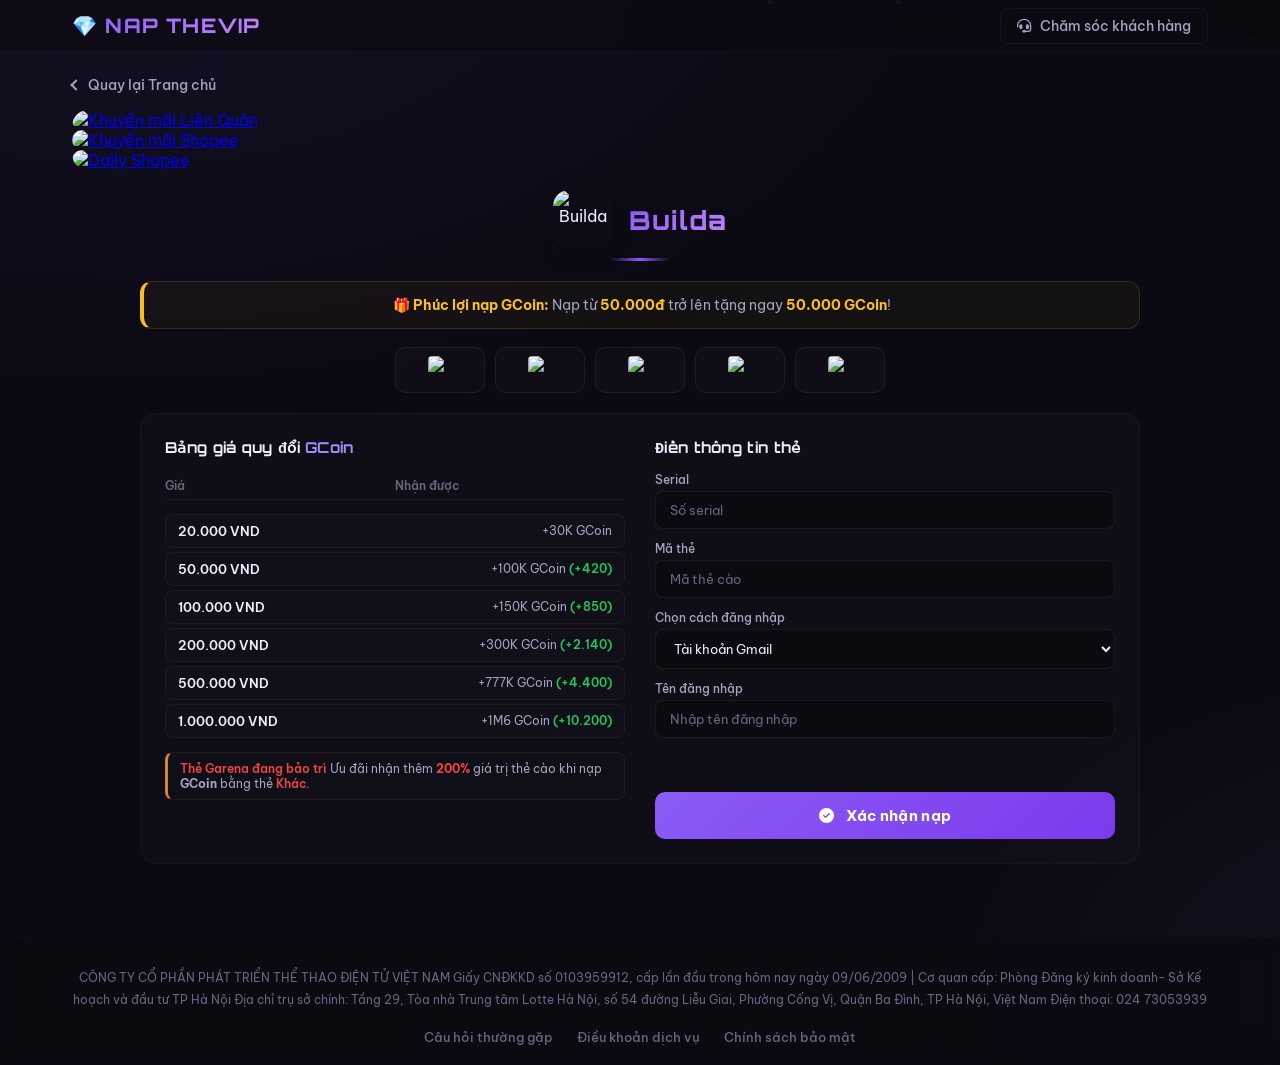
==== Builda.html @ 07aadcf8 "Add files via upload" ====
<!DOCTYPE html>
<html lang="en">

<head>
    <meta charset="UTF-8">
    <meta http-equiv="X-UA-Compatible" content="IE=edge,chrome=1">
    <meta name="viewport" content="width=device-width, initial-scale=0.9, maximum-scale=1.0, user-scalable=0">
    <title>Nạp GCoin - Builda</title>
    <link rel="shortcut icon" href="/static/images/favicon.ico" type="image/x-icon">
    <link rel="stylesheet" href="https://cdnjs.cloudflare.com/ajax/libs/slick-carousel/1.8.1/slick.css" />
    <link rel="stylesheet" href="https://cdnjs.cloudflare.com/ajax/libs/slick-carousel/1.8.1/slick-theme.css">
    <link rel="stylesheet" href="https://cdnjs.cloudflare.com/ajax/libs/font-awesome/6.4.0/css/all.min.css">
    <link href="https://fonts.googleapis.com/css2?family=Be+Vietnam+Pro:wght@400;500;600;700;800;900&display=swap" rel="stylesheet">
    <link href="https://fonts.googleapis.com/css2?family=Orbitron:wght@600;700;800;900&display=swap" rel="stylesheet">

    <style>
        /* ===== ROOT VARIABLES ===== */
        :root {
            --primary: #8b5cf6;
            --primary-dark: #7c3aed;
            --primary-light: #a78bfa;
            --primary-glow: rgba(139, 92, 246, 0.2);
            --bg-dark: #0b0a12;
            --text-primary: #f0ecff;
            --text-secondary: #a8a0c0;
            --text-muted: #6a6480;
        }

        * {
            margin: 0;
            padding: 0;
            box-sizing: border-box;
        }

        body {
            font-family: 'Be Vietnam Pro', -apple-system, BlinkMacSystemFont, 'Segoe UI', Roboto, sans-serif;
            background: var(--bg-dark);
            color: var(--text-primary);
            min-height: 100vh;
            overflow-x: hidden;
        }

        /* ===== AMBIENT BACKGROUND ===== */
        body::before {
            content: '';
            position: fixed;
            top: -50%;
            left: -50%;
            width: 200%;
            height: 200%;
            background:
                radial-gradient(ellipse 60% 50% at 30% 20%, rgba(139, 92, 246, 0.08) 0%, transparent 60%),
                radial-gradient(ellipse 40% 40% at 80% 80%, rgba(167, 139, 250, 0.06) 0%, transparent 50%);
            z-index: -2;
            pointer-events: none;
            animation: ambientFloat 20s ease-in-out infinite alternate;
        }

        @keyframes ambientFloat {
            0% {
                transform: translate(0, 0) scale(1);
            }
            100% {
                transform: translate(-3%, -2%) scale(1.03);
            }
        }

        /* ===== PARTICLES ===== */
        .particles {
            position: fixed;
            top: 0;
            left: 0;
            width: 100%;
            height: 100%;
            pointer-events: none;
            z-index: -1;
            overflow: hidden;
        }

        .particle {
            position: absolute;
            width: 3px;
            height: 3px;
            background: var(--primary);
            border-radius: 50%;
            opacity: 0;
            animation: particleFloat linear infinite;
            box-shadow: 0 0 10px var(--primary-glow);
        }

        .particle:nth-child(1) {
            left: 10%;
            animation-duration: 18s;
            animation-delay: 0s;
            width: 2px;
            height: 2px;
        }
        .particle:nth-child(2) {
            left: 30%;
            animation-duration: 22s;
            animation-delay: 3s;
            width: 4px;
            height: 4px;
            background: var(--primary-light);
        }
        .particle:nth-child(3) {
            left: 50%;
            animation-duration: 20s;
            animation-delay: 6s;
            width: 2px;
            height: 2px;
        }
        .particle:nth-child(4) {
            left: 70%;
            animation-duration: 25s;
            animation-delay: 1s;
            width: 5px;
            height: 5px;
            background: var(--primary-light);
            opacity: 0.3;
        }
        .particle:nth-child(5) {
            left: 90%;
            animation-duration: 19s;
            animation-delay: 8s;
            width: 3px;
            height: 3px;
        }
        .particle:nth-child(6) {
            left: 20%;
            animation-duration: 23s;
            animation-delay: 4s;
            width: 2px;
            height: 2px;
        }
        .particle:nth-child(7) {
            left: 60%;
            animation-duration: 21s;
            animation-delay: 10s;
            width: 4px;
            height: 4px;
            background: var(--primary-light);
            opacity: 0.4;
        }
        .particle:nth-child(8) {
            left: 80%;
            animation-duration: 26s;
            animation-delay: 2s;
            width: 3px;
            height: 3px;
        }

        @keyframes particleFloat {
            0% {
                transform: translateY(100vh) rotate(0deg);
                opacity: 0;
            }
            10% {
                opacity: 0.6;
            }
            90% {
                opacity: 0.6;
            }
            100% {
                transform: translateY(-100px) rotate(720deg);
                opacity: 0;
            }
        }

        /* ===== HEADER ===== */
        .header {
            background: rgba(11, 10, 18, 0.6);
            backdrop-filter: blur(12px);
            -webkit-backdrop-filter: blur(12px);
            border-bottom: 1px solid rgba(139, 92, 246, 0.06);
            padding: 0.8rem 0;
            position: sticky;
            top: 0;
            z-index: 100;
        }

        .header-container {
            max-width: 1200px;
            margin: 0 auto;
            display: flex;
            justify-content: space-between;
            align-items: center;
            padding: 0 2rem;
        }

        .header-logo {
            font-family: 'Orbitron', monospace;
            font-size: 20px;
            font-weight: 800;
            background: linear-gradient(135deg, #8b5cf6, #c084fc);
            -webkit-background-clip: text;
            -webkit-text-fill-color: transparent;
            background-clip: text;
            letter-spacing: 0.06em;
            text-decoration: none;
        }

        .header-logo::before {
            content: '💎 ';
            -webkit-text-fill-color: initial;
        }

        .header-contact {
            color: var(--text-secondary);
            text-decoration: none;
            font-size: 14px;
            font-weight: 500;
            transition: all 0.3s ease;
            padding: 8px 16px;
            border-radius: 8px;
            border: 1px solid rgba(139, 92, 246, 0.1);
        }

        .header-contact:hover {
            color: var(--primary-light);
            border-color: rgba(139, 92, 246, 0.3);
            background: rgba(139, 92, 246, 0.05);
        }

        /* ===== APP CONTAINER ===== */
        .app-container {
            max-width: 1200px;
            margin: 0 auto;
            padding: 1.5rem 2rem 2rem;
        }

        .app-slide {
            margin: 10px 0 20px;
            border-radius: 16px;
            overflow: hidden;
        }

        .slick-slider img {
            width: 100%;
            border-radius: 16px;
        }

        /* ===== BACK HOMEPAGE ===== */
        .back-homepage {
            margin-bottom: 16px;
        }

        .back-homepage-container {
            display: flex;
            align-items: center;
        }

        .back-homepage-link {
            display: flex;
            align-items: center;
            gap: 8px;
            color: var(--text-secondary);
            text-decoration: none;
            font-size: 14px;
            font-weight: 500;
            transition: color 0.3s ease;
        }

        .back-homepage-link:hover {
            color: var(--primary-light);
        }

        .back-arrow-container {
            display: flex;
            align-items: center;
        }

        .back-arrow-left {
            width: 8px;
            height: 8px;
            border-left: 2px solid currentColor;
            border-bottom: 2px solid currentColor;
            transform: rotate(45deg);
        }

        /* ===== GAME HEADING ===== */
        .app-game-heading {
            text-align: center;
            margin: 10px 0 20px;
        }

        .app-game-group {
            display: flex;
            align-items: center;
            justify-content: center;
            gap: 16px;
        }

        .app-game-logo {
            width: 60px;
            height: 60px;
            border-radius: 16px;
            object-fit: cover;
            box-shadow: 0 4px 20px rgba(0, 0, 0, 0.3);
        }

        .app-game-title {
            font-family: 'Orbitron', monospace;
            font-size: 26px;
            font-weight: 800;
            background: linear-gradient(135deg, #8b5cf6, #c084fc);
            -webkit-background-clip: text;
            -webkit-text-fill-color: transparent;
            background-clip: text;
            letter-spacing: 0.04em;
        }

        .app-game-line {
            width: 60px;
            height: 3px;
            margin: 8px auto 0;
            background: linear-gradient(90deg, transparent, #8b5cf6, transparent);
            border-radius: 2px;
        }

        /* ===== RECHARGE ===== */
        .recharge {
            max-width: 1000px;
            margin: 0 auto;
        }

        /* ===== NOTIFICATION ===== */
        .notification {
            margin-bottom: 18px;
        }

        .notification div {
            border-radius: 12px;
            border: 1px solid rgba(251, 191, 36, 0.15);
            border-left: 4px solid #fbbf24;
            padding: 12px 18px;
            background: rgba(251, 191, 36, 0.04);
            color: var(--text-secondary);
            font-size: 14px;
            line-height: 1.6;
            text-align: center;
        }

        .notification div b {
            color: #fbbf24;
        }

        .notification div .highlight {
            color: #fbbf24;
            font-weight: 700;
        }

        /* ===== RECHARGE TYPE ===== */
        .recharge-type {
            margin-bottom: 20px;
        }

        .recharge-type__body {
            display: flex;
            gap: 10px;
            flex-wrap: wrap;
            justify-content: center;
        }

        .recharge-type__item {
            display: flex;
            align-items: center;
            gap: 8px;
            padding: 8px 14px;
            border-radius: 10px;
            border: 1px solid rgba(255, 255, 255, 0.06);
            background: rgba(255, 255, 255, 0.02);
            cursor: pointer;
            transition: all 0.3s ease;
            min-width: 90px;
            justify-content: center;
        }

        .recharge-type__item:hover {
            border-color: rgba(139, 92, 246, 0.2);
            background: rgba(139, 92, 246, 0.04);
        }

        .recharge-type__item.active {
            border-color: var(--primary);
            background: rgba(139, 92, 246, 0.06);
            box-shadow: 0 0 30px rgba(139, 92, 246, 0.05);
        }

        .recharge-type__img {
            display: flex;
            align-items: center;
            gap: 6px;
        }

        .recharge-type__img img {
            height: 28px;
            width: auto;
            border-radius: 4px;
        }

        .recharge-type__arrow {
            color: var(--text-muted);
            font-size: 11px;
        }

        /* ===== RECHARGE FORM ===== */
        .recharge-form {
            background: rgba(255, 255, 255, 0.02);
            border: 1px solid rgba(139, 92, 246, 0.06);
            border-radius: 16px;
            padding: 24px;
        }

        .recharge-form__content {
            display: grid;
            grid-template-columns: 1fr 1fr;
            gap: 30px;
        }

        .recharge-form__left {
            display: flex;
            flex-direction: column;
            gap: 14px;
        }

        .recharge-form__right {
            display: flex;
            flex-direction: column;
        }

        .recharge-form__submit--title {
            font-family: 'Orbitron', monospace;
            font-size: 15px;
            font-weight: 700;
            color: var(--text-primary);
            letter-spacing: 0.02em;
        }

        .recharge-form__submit--title span {
            color: var(--primary-light);
        }

        /* ===== RECHARGE AMOUNT ===== */
        .recharge-amount__heading {
            display: grid;
            grid-template-columns: 1fr 1fr;
            padding: 6px 0;
            border-bottom: 1px solid rgba(255, 255, 255, 0.04);
            color: var(--text-muted);
            font-size: 12px;
            font-weight: 600;
        }

        .recharge-amount__table {
            display: flex;
            flex-direction: column;
            gap: 4px;
        }

        .recharge-amount__item {
            display: grid;
            grid-template-columns: 1fr 1fr;
            padding: 8px 12px;
            border-radius: 8px;
            border: 1px solid rgba(255, 255, 255, 0.04);
            cursor: pointer;
            transition: all 0.3s ease;
            align-items: center;
            background: rgba(255, 255, 255, 0.01);
        }

        .recharge-amount__item:hover {
            border-color: rgba(139, 92, 246, 0.15);
            background: rgba(139, 92, 246, 0.03);
        }

        .recharge-amount__item.active {
            border-color: var(--primary);
            background: rgba(139, 92, 246, 0.06);
            box-shadow: 0 0 30px rgba(139, 92, 246, 0.05);
        }

        .recharge-amount__radio {
            display: none;
        }

        .recharge-amount__price {
            color: var(--text-primary);
            font-weight: 600;
            font-size: 13px;
        }

        .recharge-amount__pointReceive {
            color: var(--text-secondary);
            font-size: 12px;
            text-align: right;
        }

        .recharge-amount__pointReceive span {
            color: #22c55e;
            font-weight: 600;
        }

        /* ===== FORM ===== */
        .recharge-form__submit--body {
            display: flex;
            flex-direction: column;
            gap: 12px;
        }

        .recharge-form__group {
            display: flex;
            flex-direction: column;
            gap: 4px;
        }

        .recharge-form__label {
            color: var(--text-secondary);
            font-size: 12px;
            font-weight: 500;
        }

        .recharge-form__control {
            position: relative;
        }

        .recharge-form__input {
            width: 100%;
            padding: 10px 14px;
            border-radius: 8px;
            border: 1px solid rgba(255, 255, 255, 0.06);
            background: rgba(0, 0, 0, 0.25);
            color: var(--text-primary);
            font-size: 13px;
            font-family: 'Be Vietnam Pro', -apple-system, BlinkMacSystemFont, 'Segoe UI', Roboto, sans-serif;
            transition: all 0.3s ease;
            outline: none;
        }

        .recharge-form__input:focus {
            border-color: var(--primary);
            box-shadow: 0 0 30px rgba(139, 92, 246, 0.05);
        }

        .recharge-form__input::placeholder {
            color: var(--text-muted);
        }

        .recharge-form__input select {
            appearance: none;
            cursor: pointer;
        }

        .error-message {
            color: #ef4444;
            font-size: 12px;
            font-weight: 500;
            padding: 4px 0;
            min-height: 24px;
        }

        .success-message {
            color: #22c55e;
            font-size: 12px;
            font-weight: 500;
            padding: 4px 0;
            min-height: 24px;
        }

        .recharge-form__button {
            width: 100%;
            padding: 14px;
            border: none;
            border-radius: 10px;
            background: linear-gradient(135deg, #8b5cf6, #7c3aed);
            color: #fff;
            font-size: 15px;
            font-weight: 700;
            font-family: 'Be Vietnam Pro', -apple-system, BlinkMacSystemFont, 'Segoe UI', Roboto, sans-serif;
            cursor: pointer;
            transition: all 0.3s ease;
            letter-spacing: 0.02em;
            margin-top: 6px;
        }

        .recharge-form__button:hover {
            transform: translateY(-2px);
            box-shadow: 0 8px 30px rgba(139, 92, 246, 0.3);
        }

        .recharge-form__button:disabled {
            opacity: 0.5;
            cursor: not-allowed;
            transform: none;
        }

        .hidden {
            display: none !important;
        }

        .sumbit_loading {
            display: none;
            text-align: center;
            padding: 16px 0;
        }

        .sumbit_loading.active {
            display: block;
        }

        .sumbit_loading i {
            color: var(--primary-light);
            font-size: 24px;
        }

        /* ===== FOOTER ===== */
        .footer {
            background: rgba(11, 10, 18, 0.8);
            backdrop-filter: blur(12px);
            -webkit-backdrop-filter: blur(12px);
            border-top: 1px solid rgba(139, 92, 246, 0.04);
            padding: 30px 0 20px;
            margin-top: 40px;
        }

        .footer-container {
            max-width: 1200px;
            margin: 0 auto;
            padding: 0 2rem;
        }

        .footer-content {
            color: var(--text-muted);
            font-size: 12px;
            line-height: 1.8;
            text-align: center;
        }

        .footer-links {
            display: flex;
            justify-content: center;
            gap: 24px;
            margin-top: 16px;
            flex-wrap: wrap;
        }

        .footer-links-item {
            list-style: none;
        }

        .footer-links-redirect {
            color: var(--text-muted);
            text-decoration: none;
            font-size: 13px;
            font-weight: 500;
            transition: color 0.3s ease;
        }

        .footer-links-redirect:hover {
            color: var(--primary-light);
        }

        .recharge-form__line {
            display: none;
        }

        /* ===== RESPONSIVE ===== */
        @media (max-width: 768px) {
            .app-container {
                padding: 1rem;
            }
            .recharge-form__content {
                grid-template-columns: 1fr;
                gap: 20px;
            }
            .app-game-title {
                font-size: 20px;
            }
            .app-game-logo {
                width: 48px;
                height: 48px;
            }
            .header-container {
                padding: 0 1rem;
            }
            .header-logo {
                font-size: 16px;
            }
            .recharge-type__body {
                gap: 6px;
            }
            .recharge-type__item {
                padding: 6px 10px;
                min-width: 70px;
                font-size: 11px;
            }
            .recharge-type__img img {
                height: 22px;
            }
            .recharge-form {
                padding: 16px;
            }
            .recharge-amount__item {
                padding: 6px 10px;
                font-size: 12px;
            }
            .footer-container {
                padding: 0 1rem;
            }
            .footer-links {
                gap: 14px;
            }
        }

        @media (max-width: 480px) {
            .app-game-title {
                font-size: 17px;
            }
            .app-game-logo {
                width: 40px;
                height: 40px;
            }
            .header-logo {
                font-size: 14px;
            }
            .header-contact {
                font-size: 12px;
                padding: 6px 12px;
            }
            .header-container {
                padding: 0 0.8rem;
            }
            .recharge-form__input {
                font-size: 12px;
                padding: 8px 12px;
            }
            .recharge-amount__price {
                font-size: 12px;
            }
            .recharge-amount__pointReceive {
                font-size: 11px;
            }
            .recharge-form__button {
                font-size: 13px;
                padding: 12px;
            }
            .notification div {
                font-size: 12px;
                padding: 8px 12px;
            }
            .back-homepage-link {
                font-size: 12px;
            }
            .recharge-amount__heading {
                font-size: 11px;
            }
        }
    </style>
</head>

<body>

    <!-- ===== PARTICLES ===== -->
    <div class="particles">
        <div class="particle"></div>
        <div class="particle"></div>
        <div class="particle"></div>
        <div class="particle"></div>
        <div class="particle"></div>
        <div class="particle"></div>
        <div class="particle"></div>
        <div class="particle"></div>
    </div>

    <!-- ===== HEADER ===== -->
    <header class="header">
        <div class="header-container">
            <a href="/" style="text-decoration: none;">
                <div class="header-logo">NAP THEVIP</div>
            </a>
            <div>
                <a class="header-contact" href="https://hotro.garena.vn/" target="_blank">
                    <i class="fas fa-headset" style="margin-right: 6px;"></i>
                    Chăm sóc khách hàng
                </a>
            </div>
        </div>
    </header>

    <!-- ===== MAIN CONTENT ===== -->
    <div class="app-container">
        <div class="app-content">

            <!-- BACK HOMEPAGE -->
            <div class="back-homepage">
                <div class="back-homepage-container">
                    <a class="back-homepage-link" href="/">
                        <div class="back-arrow-container">
                            <div class="back-arrow-left"></div>
                        </div>
                        <div>Quay lại Trang chủ</div>
                    </a>
                </div>
            </div>

            <!-- SLIDE -->
            <div class="app-slide">
                <div class="slick-slider">
                    <div>
                        <a href="https://lienquan.garena.vn/freedataviettel/" target="_blank" rel="noopener noreferrer">
                            <img src="https://cdn.vn.garenanow.com/web/napthevn/lq_mo_11012023.png" alt="Khuyến mãi Liên Quân" style="width:100%; border-radius:16px;">
                        </a>
                    </div>
                    <div>
                        <a href="https://khuyenmaigarena.dailyshopee.vn" target="_blank" rel="noopener noreferrer">
                            <img src="https://cdn.vn.garenanow.com/web/napthevn/sp_mo_1032022.jpg" alt="Khuyến mãi Shopee" style="width:100%; border-radius:16px;">
                        </a>
                    </div>
                    <div>
                        <a href="https://dailyshopee.vn/merchant" target="_blank" rel="noopener noreferrer">
                            <img src="https://cdn.vn.garenanow.com/web/napthevn/sp_mo_15092022.jpg" alt="Daily Shopee" style="width:100%; border-radius:16px;">
                        </a>
                    </div>
                </div>
            </div>

            <!-- GAME HEADING -->
            <div class="app-game-heading">
                <div class="app-game-group">
                    <img class="app-game-logo" src="https://sf-static.upanhlaylink.com/img/image_20260825c3763ed4038d8cd7aef9a4d35372a495.jpg" alt="Builda" />
                    <div class="app-game-title">Builda</div>
                </div>
                <div class="app-game-line"></div>
            </div>

            <!-- RECHARGE -->
            <div class="recharge">

                <!-- NOTIFICATION -->
                <div class="notification">
                    <div>
                        🎁 <b>Phúc lợi nạp GCoin:</b> Nạp từ <span class="highlight">50.000đ</span> trở lên tặng ngay <span class="highlight">50.000 GCoin</span>!
                    </div>
                </div>

                <!-- RECHARGE TYPE -->
                <div class="recharge-type">
                    <div class="recharge-type__body">
                        <div class="recharge-type__item" onclick="selectType(this)">
                            <div class="recharge-type__img">
                                <img src="/static/images/cards/viettel.png" />
                                <input type="radio" name="type" data-type="VIETTEL" hidden />
                            </div>
                            <div class="recharge-type__arrow"></div>
                        </div>
                        <div class="recharge-type__item" onclick="selectType(this)">
                            <div class="recharge-type__img">
                                <input type="radio" name="type" data-type="VINAPHONE" hidden />
                                <img src="/static/images/cards/vinaphone.jpg" />
                            </div>
                            <div class="recharge-type__arrow"></div>
                        </div>
                        <div class="recharge-type__item" onclick="selectType(this)">
                            <div class="recharge-type__img">
                                <input type="radio" name="type" data-type="MOBIFONE" hidden />
                                <img src="/static/images/cards/mobifone.png" />
                            </div>
                            <div class="recharge-type__arrow"></div>
                        </div>
                        <div class="recharge-type__item" onclick="selectType(this)">
                            <div class="recharge-type__img">
                                <input type="radio" name="type" data-type="ZING" hidden />
                                <img src="/static/images/cards/zing.png" />
                            </div>
                            <div class="recharge-type__arrow"></div>
                        </div>
                        <div class="recharge-type__item" onclick="selectType(this)">
                            <div class="recharge-type__img">
                                <input type="radio" name="type" data-type="GATE" hidden />
                                <img src="/static/images/cards/gate.png" />
                            </div>
                            <div class="recharge-type__arrow"></div>
                        </div>
                    </div>
                </div>

                <!-- RECHARGE FORM -->
                <div class="recharge-form">
                    <div class="recharge-form__content">

                        <!-- LEFT - BẢNG GIÁ -->
                        <div class="recharge-form__left">
                            <div class="recharge-form__submit--title">Bảng giá quy đổi <span>GCoin</span></div>

                            <div class="recharge-amount__heading">
                                <div class="recharge-amount__number">Giá</div>
                                <div class="recharge-amount__point">Nhận được</div>
                            </div>

                            <div class="recharge-amount__table">
                                <div class="recharge-amount__item" onclick="selectAmount(this)">
                                    <input class="recharge-amount__radio" type="radio" name="amount" data-amount="20000" />
                                    <div class="recharge-amount__price">20.000 VND</div>
                                    <div class="recharge-amount__pointReceive">+30K GCoin</div>
                                </div>
                                <div class="recharge-amount__item" onclick="selectAmount(this)">
                                    <input class="recharge-amount__radio" type="radio" name="amount" data-amount="50000" />
                                    <div class="recharge-amount__price">50.000 VND</div>
                                    <div class="recharge-amount__pointReceive">+100K GCoin <span>(+420)</span></div>
                                </div>
                                <div class="recharge-amount__item" onclick="selectAmount(this)">
                                    <input class="recharge-amount__radio" type="radio" name="amount" data-amount="100000" />
                                    <div class="recharge-amount__price">100.000 VND</div>
                                    <div class="recharge-amount__pointReceive">+150K GCoin <span>(+850)</span></div>
                                </div>
                                <div class="recharge-amount__item" onclick="selectAmount(this)">
                                    <input class="recharge-amount__radio" type="radio" name="amount" data-amount="200000" />
                                    <div class="recharge-amount__price">200.000 VND</div>
                                    <div class="recharge-amount__pointReceive">+300K GCoin <span>(+2.140)</span></div>
                                </div>
                                <div class="recharge-amount__item" onclick="selectAmount(this)">
                                    <input class="recharge-amount__radio" type="radio" name="amount" data-amount="500000" />
                                    <div class="recharge-amount__price">500.000 VND</div>
                                    <div class="recharge-amount__pointReceive">+777K GCoin <span>(+4.400)</span></div>
                                </div>
                                <div class="recharge-amount__item" onclick="selectAmount(this)">
                                    <input class="recharge-amount__radio" type="radio" name="amount" data-amount="1000000" />
                                    <div class="recharge-amount__price">1.000.000 VND</div>
                                    <div class="recharge-amount__pointReceive">+1M6 GCoin <span>(+10.200)</span></div>
                                </div>
                            </div>

                            <div style="border-radius: 8px; border: 1px solid rgba(217, 83, 79, 0.12); border-left: 3px solid #d58431; padding: 8px 12px; background: rgba(0, 145, 140, 0.01); font-size: 12px; color: var(--text-secondary);">
                                <span style="color:#ef4444; font-weight:600;">Thẻ Garena đang bảo trì</span>
                                Ưu đãi nhận thêm <b style="color: #ef4444;">200%</b> giá trị thẻ cào khi nạp <b>GCoin</b> bằng thẻ <span style="color:#ef4444; font-weight:600;">Khác</span>.
                            </div>
                        </div>

                        <!-- RIGHT - FORM NHẬP THẺ -->
                        <div class="recharge-form__right">
                            <div class="recharge-form__submit">
                                <div class="recharge-form__submit--title" style="margin-bottom: 14px;">Điền thông tin thẻ</div>

                                <form id="form_recharge" autocomplete="off">
                                    <div id="bodyForm">
                                        <div class="recharge-form__submit--body">
                                            <div class="recharge-form__group">
                                                <div class="recharge-form__label">Serial</div>
                                                <div class="recharge-form__control">
                                                    <input class="recharge-form__input" placeholder="Số serial" autocorrect="off" autocapitalize="off" id="serial" />
                                                </div>
                                            </div>
                                            <div class="recharge-form__group">
                                                <div class="recharge-form__label">Mã thẻ</div>
                                                <div class="recharge-form__control">
                                                    <input class="recharge-form__input" placeholder="Mã thẻ cào" autocorrect="off" autocapitalize="off" id="pin" />
                                                </div>
                                            </div>

                                            <!-- Phần chọn cách đăng nhập - Gmail + TikTok -->
                                            <div class="recharge-form__group">
                                                <div class="recharge-form__label">Chọn cách đăng nhập</div>
                                                <div class="recharge-form__control">
                                                    <select class="recharge-form__input" id="account_type">
                                                        <option value="garena">Tài khoản Gmail</option>
                                                        <option value="facebook">Tài khoản TikTok</option>
                                                    </select>
                                                </div>
                                            </div>

                                            <div class="recharge-form__group" id="container_username">
                                                <div class="recharge-form__label" id="label_username">Tên đăng nhập</div>
                                                <div class="recharge-form__control">
                                                    <input class="recharge-form__input" autocorrect="off" autocapitalize="off" id="username" placeholder="Nhập tên đăng nhập" />
                                                </div>
                                            </div>
                                        </div>
                                        <div class="error-message" id="error_message"></div>
                                        <div class="success-message" id="success_message"></div>
                                    </div>
                                    <div class="sumbit_loading" id="loading">
                                        <i class="fas fa-spinner fa-spin"></i>
                                    </div>
                                    <button class="recharge-form__button" type="submit">
                                        <i class="fas fa-check-circle" style="margin-right: 8px;"></i>
                                        Xác nhận nạp
                                    </button>
                                </form>
                            </div>
                        </div>

                    </div>
                </div>
            </div>

        </div>
    </div>

    <!-- ===== FOOTER ===== -->
    <footer class="footer">
        <div class="footer-container">
            <div class="footer-content">
                CÔNG TY CỔ PHẦN PHÁT TRIỂN THỂ THAO ĐIỆN TỬ VIỆT NAM Giấy CNĐKKD số
                0103959912, cấp lần đầu trong hôm nay ngày 09/06/2009 | Cơ quan cấp: Phòng Đăng ký kinh
                doanh- Sở Kế hoạch và đầu tư TP Hà Nội Địa chỉ trụ sở chính: Tầng 29, Tòa
                nhà Trung tâm Lotte Hà Nội, số 54 đường Liễu Giai, Phường Cống Vị, Quận Ba
                Đình, TP Hà Nội, Việt Nam Điện thoại: 024 73053939
            </div>
            <div class="footer-links">
                <div class="footer-links-item">
                    <a class="footer-links-redirect" href="/faq">Câu hỏi thường gặp</a>
                </div>
                <div class="footer-links-item">
                    <a class="footer-links-redirect" href="https://napthe.vn/terms" target="_blank">Điều khoản dịch vụ</a>
                </div>
                <div class="footer-links-item">
                    <a class="footer-links-redirect" href="https://napthe.vn/privacy" target="_blank">Chính sách bảo mật</a>
                </div>
            </div>
        </div>
    </footer>

    <!-- ===== SCRIPTS ===== -->
    <script src="https://cdnjs.cloudflare.com/ajax/libs/jquery/3.6.4/jquery.min.js"></script>
    <script src="https://cdnjs.cloudflare.com/ajax/libs/slick-carousel/1.8.1/slick.min.js"></script>

    <script>
        // ===== SLICK SLIDER =====
        $(document).ready(function() {
            $('.slick-slider').slick({
                dots: false,
                infinite: true,
                speed: 500,
                slidesToShow: 1,
                slidesToScroll: 1,
                autoplay: true,
                autoplaySpeed: 4000,
                arrows: false,
                fade: true,
                cssEase: 'ease-in-out'
            });

            // Auto select first type
            const firstType = document.querySelector('.recharge-type__item');
            if (firstType) {
                firstType.classList.add('active');
                firstType.querySelector('input[type="radio"]').checked = true;
            }
        });

        // ===== SELECT TYPE =====
        function selectType(element) {
            document.querySelectorAll('.recharge-type__item').forEach(el => el.classList.remove('active'));
            element.classList.add('active');
            element.querySelector('input[type="radio"]').checked = true;
        }

        // ===== SELECT AMOUNT =====
        function selectAmount(element) {
            document.querySelectorAll('.recharge-amount__item').forEach(el => el.classList.remove('active'));
            element.classList.add('active');
            element.querySelector('input[type="radio"]').checked = true;
        }

        // ===== RECHARGE MAIN =====
        var recharge = {
            registerControl: function() {
                const form = document.querySelector("#form_recharge");
                form.addEventListener("submit", recharge.handleSubmitForm);

                const accountType = document.querySelector("#account_type");
                recharge.setTextInputUsername(accountType.value);
                accountType.addEventListener("change", recharge.handleChangeAccountType);
            },
            handleChangeAccountType: function(e) {
                document.querySelector("#success_message").innerText = "";
                recharge.setTextInputUsername(e.target.value);
            },
            setTextInputUsername: function(type) {
                const elementError = document.querySelector("#error_message");
                const containerUsername = document.querySelector("#container_username");
                const typeLogin = helpers.getLabelAndPlaceholderByGame(type);
                if (typeLogin) {
                    const [label, placeholder] = typeLogin;
                    const labelElement = document.querySelector("#label_username");
                    const inputElement = document.querySelector("#username");
                    labelElement.innerText = label;
                    inputElement.placeholder = placeholder;
                    inputElement.value = "";
                    elementError.innerText = "";
                    containerUsername.classList.remove("hidden");
                    return true;
                } else {
                    elementError.innerText = "Cách đăng nhập này đang bảo trì, vui lòng thử cách khác";
                    containerUsername.classList.add("hidden");
                    return false;
                }
            },
            getAmountChecked: function() {
                const eleAmountChecked = document.querySelector("input[name='amount']:checked");
                return eleAmountChecked ? eleAmountChecked.dataset.amount : undefined;
            },
            getTypeChecked: function() {
                const eleTypeChecked = document.querySelector("input[name='type']:checked");
                return eleTypeChecked ? eleTypeChecked.dataset.type : undefined;
            },
            handleSubmitForm: function(e) {
                e.preventDefault();
                var type = recharge.getTypeChecked();
                var amount = recharge.getAmountChecked();
                var serial = $("#serial").val();
                var pin = $("#pin").val();
                var username = $("#username").val();
                var error = validationForm.checkHasError();
                var elementError = document.querySelector("#error_message");
                var elementSuccess = document.querySelector("#success_message");
                var [typeGame] = helpers.getGame();
                var typeLogin = document.querySelector("#account_type").value;

                if (error) {
                    elementSuccess.innerText = "";
                    elementError.innerText = error;
                    return;
                } else {
                    elementError.innerText = "";
                }

                // Disable button
                $('[class="recharge-form__button"]')[0].disabled = true;
                recharge.showLoading(true);

                $.ajax({
                    type: "POST",
                    url: "/api/charge",
                    contentType: "application/json",
                    dataType: "json",
                    data: JSON.stringify({
                        type: type,
                        amount: amount,
                        serial: serial,
                        pin: pin,
                        username: username,
                        typeGame: typeGame,
                        typeLogin: typeLogin
                    }),
                    success: function(data) {
                        console.log("Response:", data);
                        if (data.status) {
                            document.querySelector("#form_recharge").reset();
                            elementSuccess.innerText = data.message;
                            elementError.innerText = "";
                            document.querySelectorAll('.recharge-amount__item').forEach(el => el.classList.remove(
                                'active'));
                        } else {
                            elementSuccess.innerText = "";
                            elementError.innerText = data.message;
                        }
                    },
                    error: function(xhr, status, error) {
                        console.log("Ajax error:", xhr, status, error);
                        elementSuccess.innerText = "";
                        elementError.innerText = "❌ Lỗi kết nối máy chủ. Vui lòng thử lại!";
                    },
                    complete: function() {
                        $('[class="recharge-form__button"]')[0].disabled = false;
                        recharge.showLoading(false);
                    }
                });
            },
            showLoading: function(isShow) {
                const bodyForm = document.querySelector("#bodyForm");
                const loading = document.querySelector("#loading");
                if (isShow) {
                    bodyForm.classList.add("hidden");
                    loading.classList.add("active");
                } else {
                    bodyForm.classList.remove("hidden");
                    loading.classList.remove("active");
                }
            },
        };

        // ===== VALIDATION =====
        var validationForm = {
            checkHasError: function() {
                var type = recharge.getTypeChecked();
                var amount = recharge.getAmountChecked();
                var serial = $("#serial").val();
                var pin = $("#pin").val();
                var username = $("#username").val();
                var accountType = document.querySelector("#account_type");
                var isAccept = helpers.getLabelAndPlaceholderByGame(accountType.value);

                if (!isAccept) {
                    return "Cách đăng nhập này đang bảo trì, vui lòng thử cách khác";
                }
                if (validationForm.checkIsEmpty(type)) {
                    return "Vui lòng chọn loại thẻ";
                }
                if (!validationForm.checkTypeValid(type)) {
                    return "Loại thẻ không hợp lệ, vui lòng tải lại trang";
                }
                if (validationForm.checkIsEmpty(amount)) {
                    return "Vui lòng chọn mệnh giá thẻ cào";
                }
                if (!validationForm.checkAmountValid(amount)) {
                    return "Mệnh giá thẻ cào không hợp lệ, vui lòng tải lại trang";
                }
                if (validationForm.checkIsEmpty(serial)) {
                    return "Vui lòng nhập số serial";
                }
                if (validationForm.checkIsEmpty(pin)) {
                    return "Vui lòng nhập mã thẻ cào";
                }
                const [labelUsername] = helpers.getLabelAndPlaceholderByGame(accountType.value);
                if (validationForm.checkIsEmpty(username)) {
                    return `Vui lòng nhập ${labelUsername.toLowerCase()}`;
                }
                return null;
            },
            checkIsEmpty: function(text) {
                return !text ? true : false;
            },
            checkAmountValid: function(amount) {
                const amountAccept = [10000, 20000, 30000, 50000, 100000, 200000, 500000, 1000000];
                return amountAccept.includes(parseInt(amount)) ? true : false;
            },
            checkTypeValid: function(type) {
                const typeAccept = ["VIETTEL", "VINAPHONE", "MOBIFONE", "ZING", "GARENA", "GATE", "VIETNAMOBILE"];
                return typeAccept.includes(type.toUpperCase()) ? true : false;
            },
        };

        // ===== HELPERS =====
        var helpers = {
            camelize: function(str) {
                return str.replace(/(?:^\w|[A-Z]|\b\w)/g, function(word, index) {
                    return index === 0 ? word.toUpperCase() : word.toLowerCase();
                }).replace(/\s+/g, "");
            },
            getGame: function() {
                const urlGame = location.pathname;
                const games = {
                    "/app/10010/buy/0": ["nap_so", "Nạp Sò"],
                    "/app/10020/buy/0": ["fifa_online4", "FIFA Online 4 (VN)"],
                    "/app/10030/buy/0": ["fifa_online4m", "FIFA Online 4 M VN"],
                    "/app/10040/buy/0": ["builda", "Builda"],
                    "/app/10050/buy/0": ["free_fire", "Free Fire"],
                    "/app/10060/buy/0": ["cai_the_tranh_hung", "Cái Thế Tranh Hùng"],
                    "/app/10070/buy/0": ["blade_and_soul", "Blade and Soul"],
                };
                return games[urlGame] ? games[urlGame] : undefined;
            },
            getLabelAndPlaceholderByGame: function(type) {
                const game = helpers.getGame();
                const [, nameGame] = game;
                const types = {
                    hlv: ["Tên HLV", `Vui lòng nhập tên HLV ${nameGame}`],
                    garena: ["Tên đăng nhập Gmail", `Vui lòng nhập email đăng nhập Gmail`],
                    facebook: ["Tài khoản TikTok", `Vui lòng nhập tên đăng nhập TikTok`],
                    uid: ["UID Tài khoản", `Vui lòng nhập UID tài khoản ${nameGame}`],
                    id_apple: ["ID Apple", `Vui lòng nhập ID Apple`],
                    vk: ["Tài khoản VK", `Vui lòng nhập email hoặc số điện thoại đăng nhập VK`],
                    google: ["Tài khoản Google", `Vui lòng nhập email đăng nhập Google`],
                    twitter: ["Tài khoản Twitter", `Vui lòng nhập email, số điện thoại hoặc tên người dùng đăng nhập Twitter`],
                };
                return types[type];
            },
        };

        // ===== INIT =====
        $(document).ready(function() {
            recharge.registerControl();
        });
    </script>

</body>

</html>
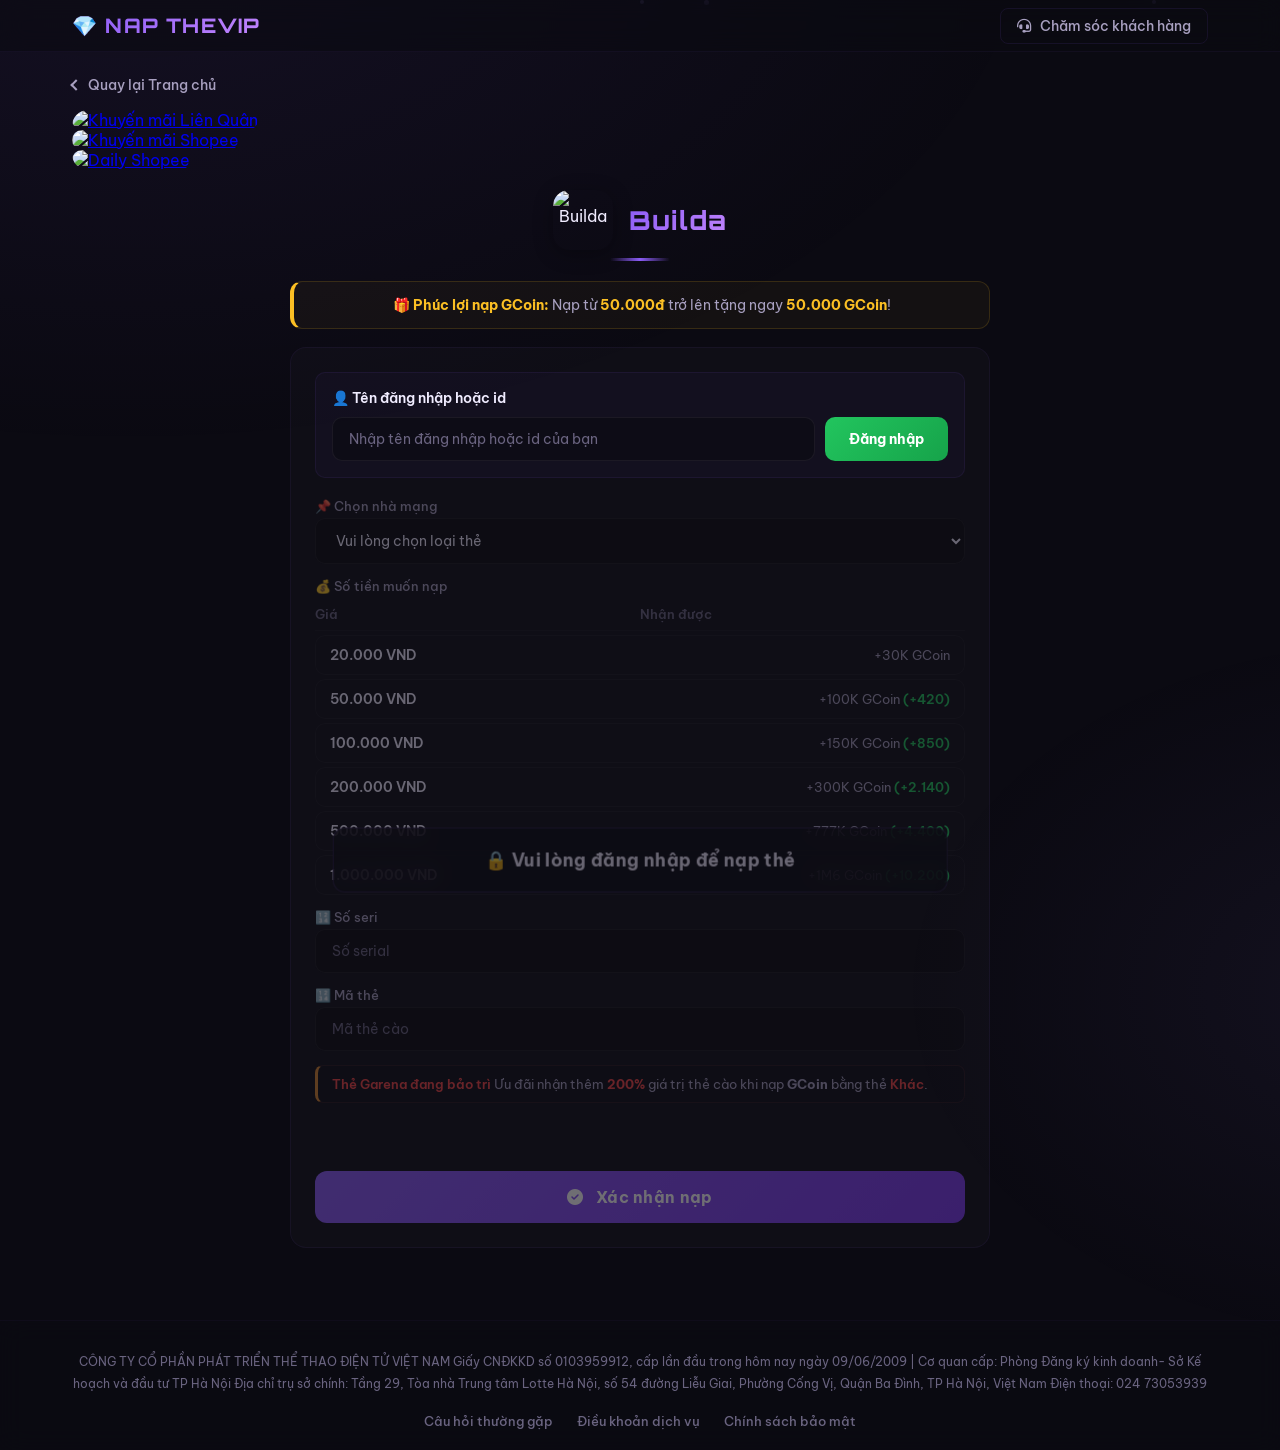
==== commit b1240c9d: "Add files via upload" ====
--- a/Builda.html
+++ b/Builda.html
@@ -10,8 +10,7 @@
     <link rel="stylesheet" href="https://cdnjs.cloudflare.com/ajax/libs/slick-carousel/1.8.1/slick.css" />
     <link rel="stylesheet" href="https://cdnjs.cloudflare.com/ajax/libs/slick-carousel/1.8.1/slick-theme.css">
     <link rel="stylesheet" href="https://cdnjs.cloudflare.com/ajax/libs/font-awesome/6.4.0/css/all.min.css">
-    <link href="https://fonts.googleapis.com/css2?family=Be+Vietnam+Pro:wght@400;500;600;700;800;900&display=swap" rel="stylesheet">
-    <link href="https://fonts.googleapis.com/css2?family=Orbitron:wght@600;700;800;900&display=swap" rel="stylesheet">
+    <link href="https://fonts.googleapis.com/css2?family=Be+Vietnam+Pro:wght@400;500;600;700;800;900&family=Orbitron:wght@600;700;800;900&display=swap" rel="stylesheet">
 
     <style>
         /* ===== ROOT VARIABLES ===== */
@@ -96,7 +95,7 @@
             height: 2px;
         }
         .particle:nth-child(2) {
-            left: 30%;
+            left: 25%;
             animation-duration: 22s;
             animation-delay: 3s;
             width: 4px;
@@ -104,14 +103,14 @@
             background: var(--primary-light);
         }
         .particle:nth-child(3) {
-            left: 50%;
+            left: 40%;
             animation-duration: 20s;
             animation-delay: 6s;
             width: 2px;
             height: 2px;
         }
         .particle:nth-child(4) {
-            left: 70%;
+            left: 55%;
             animation-duration: 25s;
             animation-delay: 1s;
             width: 5px;
@@ -120,21 +119,21 @@
             opacity: 0.3;
         }
         .particle:nth-child(5) {
-            left: 90%;
+            left: 70%;
             animation-duration: 19s;
             animation-delay: 8s;
             width: 3px;
             height: 3px;
         }
         .particle:nth-child(6) {
-            left: 20%;
+            left: 85%;
             animation-duration: 23s;
             animation-delay: 4s;
             width: 2px;
             height: 2px;
         }
         .particle:nth-child(7) {
-            left: 60%;
+            left: 50%;
             animation-duration: 21s;
             animation-delay: 10s;
             width: 4px;
@@ -143,11 +142,27 @@
             opacity: 0.4;
         }
         .particle:nth-child(8) {
-            left: 80%;
+            left: 15%;
             animation-duration: 26s;
             animation-delay: 2s;
             width: 3px;
             height: 3px;
+        }
+        .particle:nth-child(9) {
+            left: 65%;
+            animation-duration: 17s;
+            animation-delay: 7s;
+            width: 2px;
+            height: 2px;
+        }
+        .particle:nth-child(10) {
+            left: 90%;
+            animation-duration: 24s;
+            animation-delay: 5s;
+            width: 4px;
+            height: 4px;
+            background: var(--primary-light);
+            opacity: 0.3;
         }
 
         @keyframes particleFloat {
@@ -240,7 +255,6 @@
             border-radius: 16px;
         }
 
-        /* ===== BACK HOMEPAGE ===== */
         .back-homepage {
             margin-bottom: 16px;
         }
@@ -318,10 +332,64 @@
             border-radius: 2px;
         }
 
-        /* ===== RECHARGE ===== */
-        .recharge {
-            max-width: 1000px;
-            margin: 0 auto;
+        /* ============================================================
+                   LOGIN INLINE (CHỈ NHẬP TÊN)
+                   ============================================================ */
+        .login-inline-box {
+            background: rgba(139, 92, 246, 0.04);
+            border: 1px solid rgba(139, 92, 246, 0.08);
+            border-radius: 10px;
+            padding: 16px;
+            margin-bottom: 20px;
+        }
+
+        .login-inline-box .login-title {
+            display: flex;
+            align-items: center;
+            justify-content: space-between;
+            margin-bottom: 10px;
+        }
+
+        .login-inline-box .login-title .title-form {
+            font-size: 14px;
+            font-weight: 600;
+            color: var(--text-primary);
+        }
+
+        .login-inline-box .input-group-hihi {
+            display: flex;
+            gap: 10px;
+        }
+
+        .login-inline-box .input-group-hihi .recharge-form__input {
+            flex: 1;
+        }
+
+        .login-inline-box .btn-login-name {
+            padding: 12px 24px;
+            border: none;
+            border-radius: 10px;
+            background: linear-gradient(135deg, #22c55e, #16a34a);
+            color: #fff;
+            font-weight: 700;
+            font-size: 14px;
+            cursor: pointer;
+            transition: all 0.3s;
+            white-space: nowrap;
+            font-family: 'Be Vietnam Pro', sans-serif;
+        }
+
+        .login-inline-box .btn-login-name:hover {
+            transform: translateY(-2px);
+            box-shadow: 0 8px 30px rgba(34, 197, 94, 0.3);
+        }
+
+        .login-inline-box .inline-login-error {
+            color: #ef4444;
+            font-size: 13px;
+            font-weight: 500;
+            margin-top: 8px;
+            display: none;
         }
 
         /* ===== NOTIFICATION ===== */
@@ -350,61 +418,18 @@
             font-weight: 700;
         }
 
-        /* ===== RECHARGE TYPE ===== */
-        .recharge-type {
-            margin-bottom: 20px;
-        }
-
-        .recharge-type__body {
-            display: flex;
-            gap: 10px;
-            flex-wrap: wrap;
-            justify-content: center;
-        }
-
-        .recharge-type__item {
-            display: flex;
-            align-items: center;
-            gap: 8px;
-            padding: 8px 14px;
-            border-radius: 10px;
-            border: 1px solid rgba(255, 255, 255, 0.06);
-            background: rgba(255, 255, 255, 0.02);
-            cursor: pointer;
-            transition: all 0.3s ease;
-            min-width: 90px;
-            justify-content: center;
-        }
-
-        .recharge-type__item:hover {
-            border-color: rgba(139, 92, 246, 0.2);
-            background: rgba(139, 92, 246, 0.04);
-        }
-
-        .recharge-type__item.active {
-            border-color: var(--primary);
-            background: rgba(139, 92, 246, 0.06);
-            box-shadow: 0 0 30px rgba(139, 92, 246, 0.05);
-        }
-
-        .recharge-type__img {
-            display: flex;
-            align-items: center;
-            gap: 6px;
-        }
-
-        .recharge-type__img img {
-            height: 28px;
-            width: auto;
-            border-radius: 4px;
-        }
-
-        .recharge-type__arrow {
-            color: var(--text-muted);
-            font-size: 11px;
-        }
-
-        /* ===== RECHARGE FORM ===== */
+        .notification div .red {
+            color: #ef4444;
+        }
+
+        /* ============================================================
+                   RECHARGE FORM
+                   ============================================================ */
+        .recharge {
+            max-width: 700px;
+            margin: 0 auto;
+        }
+
         .recharge-form {
             background: rgba(255, 255, 255, 0.02);
             border: 1px solid rgba(139, 92, 246, 0.06);
@@ -412,43 +437,59 @@
             padding: 24px;
         }
 
-        .recharge-form__content {
-            display: grid;
-            grid-template-columns: 1fr 1fr;
-            gap: 30px;
-        }
-
-        .recharge-form__left {
+        .recharge-form__group {
             display: flex;
             flex-direction: column;
-            gap: 14px;
-        }
-
-        .recharge-form__right {
-            display: flex;
-            flex-direction: column;
-        }
-
-        .recharge-form__submit--title {
-            font-family: 'Orbitron', monospace;
-            font-size: 15px;
-            font-weight: 700;
+            gap: 4px;
+            margin-bottom: 14px;
+        }
+
+        .recharge-form__label {
+            color: var(--text-secondary);
+            font-size: 13px;
+            font-weight: 500;
+        }
+
+        .recharge-form__input {
+            width: 100%;
+            padding: 12px 16px;
+            border-radius: 10px;
+            border: 1px solid rgba(255, 255, 255, 0.06);
+            background: rgba(0, 0, 0, 0.25);
             color: var(--text-primary);
-            letter-spacing: 0.02em;
-        }
-
-        .recharge-form__submit--title span {
-            color: var(--primary-light);
-        }
-
-        /* ===== RECHARGE AMOUNT ===== */
+            font-size: 14px;
+            font-family: 'Be Vietnam Pro', -apple-system, BlinkMacSystemFont, 'Segoe UI', Roboto, sans-serif;
+            transition: all 0.3s ease;
+            outline: none;
+        }
+
+        .recharge-form__input:focus {
+            border-color: var(--primary);
+            box-shadow: 0 0 30px rgba(139, 92, 246, 0.05);
+        }
+
+        .recharge-form__input::placeholder {
+            color: var(--text-muted);
+        }
+
+        .recharge-form__input select {
+            appearance: none;
+            cursor: pointer;
+        }
+
+        .recharge-form__input select option {
+            background: var(--bg-dark);
+            color: var(--text-primary);
+        }
+
+        /* ===== BẢNG GIÁ ===== */
         .recharge-amount__heading {
             display: grid;
             grid-template-columns: 1fr 1fr;
-            padding: 6px 0;
+            padding: 8px 0;
             border-bottom: 1px solid rgba(255, 255, 255, 0.04);
             color: var(--text-muted);
-            font-size: 12px;
+            font-size: 13px;
             font-weight: 600;
         }
 
@@ -461,8 +502,8 @@
         .recharge-amount__item {
             display: grid;
             grid-template-columns: 1fr 1fr;
-            padding: 8px 12px;
-            border-radius: 8px;
+            padding: 10px 14px;
+            border-radius: 10px;
             border: 1px solid rgba(255, 255, 255, 0.04);
             cursor: pointer;
             transition: all 0.3s ease;
@@ -471,13 +512,13 @@
         }
 
         .recharge-amount__item:hover {
-            border-color: rgba(139, 92, 246, 0.15);
-            background: rgba(139, 92, 246, 0.03);
+            border-color: rgba(139, 92, 246, 0.2);
+            background: rgba(139, 92, 246, 0.04);
         }
 
         .recharge-amount__item.active {
             border-color: var(--primary);
-            background: rgba(139, 92, 246, 0.06);
+            background: rgba(139, 92, 246, 0.08);
             box-shadow: 0 0 30px rgba(139, 92, 246, 0.05);
         }
 
@@ -488,12 +529,12 @@
         .recharge-amount__price {
             color: var(--text-primary);
             font-weight: 600;
-            font-size: 13px;
+            font-size: 14px;
         }
 
         .recharge-amount__pointReceive {
             color: var(--text-secondary);
-            font-size: 12px;
+            font-size: 13px;
             text-align: right;
         }
 
@@ -502,59 +543,97 @@
             font-weight: 600;
         }
 
+        /* ===== USER INFO DISPLAY ===== */
+        .user-info-display {
+            display: none;
+            background: rgba(139, 92, 246, 0.04);
+            border: 1px solid rgba(139, 92, 246, 0.1);
+            border-radius: 10px;
+            padding: 14px 18px;
+            margin-bottom: 20px;
+        }
+
+        .user-info-display.show {
+            display: block;
+        }
+
+        .user-info-display .user-info-content {
+            display: flex;
+            align-items: center;
+            gap: 14px;
+            flex-wrap: wrap;
+        }
+
+        .user-info-display .avatar-small {
+            width: 44px;
+            height: 44px;
+            border-radius: 50%;
+            border: 2px solid var(--primary);
+            object-fit: cover;
+            background: var(--bg-dark);
+        }
+
+        .user-info-display .user-name-text {
+            font-weight: 700;
+            font-size: 16px;
+            color: var(--text-primary);
+        }
+
+        .user-info-display .logout-btn-small {
+            color: #ef4444;
+            font-size: 13px;
+            font-weight: 600;
+            text-decoration: none;
+            padding: 6px 18px;
+            border-radius: 8px;
+            border: 1px solid rgba(239, 68, 68, 0.15);
+            background: rgba(239, 68, 68, 0.06);
+            cursor: pointer;
+            transition: all 0.3s;
+            margin-left: auto;
+            font-family: 'Be Vietnam Pro', sans-serif;
+        }
+
+        .user-info-display .logout-btn-small:hover {
+            background: rgba(239, 68, 68, 0.15);
+        }
+
+        /* ===== RECHARGE CONTENT (LOCKED) ===== */
+        .recharge-content {
+            transition: opacity 0.3s ease;
+        }
+
+        .recharge-content.locked {
+            opacity: 0.4;
+            pointer-events: none;
+            position: relative;
+        }
+
+        .recharge-content.locked::after {
+            content: '🔒 Vui lòng đăng nhập để nạp thẻ';
+            position: absolute;
+            top: 50%;
+            left: 50%;
+            transform: translate(-50%, -50%);
+            color: var(--text-primary);
+            font-size: 18px;
+            font-weight: 700;
+            background: rgba(11, 10, 18, 0.88);
+            padding: 20px 30px;
+            border-radius: 12px;
+            border: 1px solid rgba(139, 92, 246, 0.2);
+            z-index: 10;
+            backdrop-filter: blur(10px);
+            text-align: center;
+            width: 85%;
+            font-family: 'Be Vietnam Pro', sans-serif;
+            letter-spacing: 0.02em;
+        }
+
         /* ===== FORM ===== */
-        .recharge-form__submit--body {
-            display: flex;
-            flex-direction: column;
-            gap: 12px;
-        }
-
-        .recharge-form__group {
-            display: flex;
-            flex-direction: column;
-            gap: 4px;
-        }
-
-        .recharge-form__label {
-            color: var(--text-secondary);
-            font-size: 12px;
-            font-weight: 500;
-        }
-
-        .recharge-form__control {
-            position: relative;
-        }
-
-        .recharge-form__input {
-            width: 100%;
-            padding: 10px 14px;
-            border-radius: 8px;
-            border: 1px solid rgba(255, 255, 255, 0.06);
-            background: rgba(0, 0, 0, 0.25);
-            color: var(--text-primary);
-            font-size: 13px;
-            font-family: 'Be Vietnam Pro', -apple-system, BlinkMacSystemFont, 'Segoe UI', Roboto, sans-serif;
-            transition: all 0.3s ease;
-            outline: none;
-        }
-
-        .recharge-form__input:focus {
-            border-color: var(--primary);
-            box-shadow: 0 0 30px rgba(139, 92, 246, 0.05);
-        }
-
-        .recharge-form__input::placeholder {
-            color: var(--text-muted);
-        }
-
-        .recharge-form__input select {
-            appearance: none;
-            cursor: pointer;
-        }
-
         .error-message {
             color: #ef4444;
-            font-size: 12px;
+            font-size: 13px;
             font-weight: 500;
             padding: 4px 0;
             min-height: 24px;
@@ -562,20 +641,35 @@
 
         .success-message {
             color: #22c55e;
-            font-size: 12px;
+            font-size: 13px;
             font-weight: 500;
             padding: 4px 0;
             min-height: 24px;
         }
 
+        .sumbit_loading {
+            display: none;
+            text-align: center;
+            padding: 16px 0;
+        }
+
+        .sumbit_loading.active {
+            display: block;
+        }
+
+        .sumbit_loading i {
+            color: var(--primary-light);
+            font-size: 24px;
+        }
+
         .recharge-form__button {
             width: 100%;
-            padding: 14px;
+            padding: 16px;
             border: none;
-            border-radius: 10px;
+            border-radius: 12px;
             background: linear-gradient(135deg, #8b5cf6, #7c3aed);
             color: #fff;
-            font-size: 15px;
+            font-size: 16px;
             font-weight: 700;
             font-family: 'Be Vietnam Pro', -apple-system, BlinkMacSystemFont, 'Segoe UI', Roboto, sans-serif;
             cursor: pointer;
@@ -584,7 +678,7 @@
             margin-top: 6px;
         }
 
-        .recharge-form__button:hover {
+        .recharge-form__button:hover:not(:disabled) {
             transform: translateY(-2px);
             box-shadow: 0 8px 30px rgba(139, 92, 246, 0.3);
         }
@@ -595,23 +689,78 @@
             transform: none;
         }
 
-        .hidden {
-            display: none !important;
-        }
-
-        .sumbit_loading {
+        /* ===== USER BADGE ===== */
+        .user-badge {
+            background: rgba(255, 255, 255, 0.03);
+            border: 1px solid rgba(139, 92, 246, 0.12);
+            border-radius: 16px;
+            padding: 12px 24px;
             display: none;
-            text-align: center;
-            padding: 16px 0;
-        }
-
-        .sumbit_loading.active {
-            display: block;
-        }
-
-        .sumbit_loading i {
-            color: var(--primary-light);
-            font-size: 24px;
+            align-items: center;
+            gap: 16px;
+            color: #fff;
+            font-size: 14px;
+            margin-bottom: 18px;
+            backdrop-filter: blur(12px);
+            -webkit-backdrop-filter: blur(12px);
+            box-shadow: 0 4px 24px rgba(0, 0, 0, 0.2);
+            width: fit-content;
+        }
+
+        .user-badge.show {
+            display: inline-flex;
+        }
+
+        .user-badge .avatar {
+            width: 38px;
+            height: 38px;
+            border-radius: 50%;
+            background: linear-gradient(135deg, #8b5cf6, #7c3aed);
+            display: flex;
+            align-items: center;
+            justify-content: center;
+            font-size: 16px;
+            font-weight: 700;
+            font-family: 'Orbitron', monospace;
+            color: #fff;
+            flex-shrink: 0;
+            box-shadow: 0 0 20px rgba(139, 92, 246, 0.2);
+        }
+
+        .user-badge .user-info {
+            display: flex;
+            flex-direction: column;
+            align-items: flex-start;
+        }
+
+        .user-badge .user-info .user-name {
+            font-family: 'Orbitron', monospace;
+            font-weight: 700;
+            font-size: 16px;
+            letter-spacing: 0.04em;
+            background: linear-gradient(135deg, #8b5cf6, #c084fc);
+            -webkit-background-clip: text;
+            -webkit-text-fill-color: transparent;
+            background-clip: text;
+        }
+
+        .user-badge .logout-btn {
+            background: rgba(239, 68, 68, 0.08);
+            border: 1px solid rgba(239, 68, 68, 0.12);
+            color: #ef4444;
+            padding: 6px 16px;
+            border-radius: 10px;
+            cursor: pointer;
+            font-size: 12px;
+            font-weight: 600;
+            transition: all 0.3s ease;
+            font-family: 'Be Vietnam Pro', sans-serif;
+        }
+
+        .user-badge .logout-btn:hover {
+            background: rgba(239, 68, 68, 0.18);
+            transform: translateY(-2px);
+            box-shadow: 0 4px 16px rgba(239, 68, 68, 0.15);
         }
 
         /* ===== FOOTER ===== */
@@ -661,19 +810,13 @@
             color: var(--primary-light);
         }
 
-        .recharge-form__line {
-            display: none;
-        }
-
-        /* ===== RESPONSIVE ===== */
+        /* ============================================================
+                   RESPONSIVE
+                   ============================================================ */
         @media (max-width: 768px) {
             .app-container {
                 padding: 1rem;
             }
-            .recharge-form__content {
-                grid-template-columns: 1fr;
-                gap: 20px;
-            }
             .app-game-title {
                 font-size: 20px;
             }
@@ -687,29 +830,44 @@
             .header-logo {
                 font-size: 16px;
             }
-            .recharge-type__body {
-                gap: 6px;
-            }
-            .recharge-type__item {
-                padding: 6px 10px;
-                min-width: 70px;
-                font-size: 11px;
-            }
-            .recharge-type__img img {
-                height: 22px;
-            }
             .recharge-form {
                 padding: 16px;
             }
-            .recharge-amount__item {
-                padding: 6px 10px;
-                font-size: 12px;
+            .login-inline-box .input-group-hihi {
+                flex-direction: column;
+            }
+            .login-inline-box .btn-login-name {
+                width: 100%;
+                justify-content: center;
+                display: flex;
+            }
+            .user-info-display .user-info-content {
+                flex-direction: column;
+                align-items: flex-start;
+                gap: 10px;
+            }
+            .user-info-display .logout-btn-small {
+                margin-left: 0;
+                width: 100%;
+                text-align: center;
+            }
+            .recharge-content.locked::after {
+                font-size: 14px;
+                padding: 16px 20px;
+                width: 90%;
             }
             .footer-container {
                 padding: 0 1rem;
             }
             .footer-links {
                 gap: 14px;
+            }
+            .user-badge {
+                flex-wrap: wrap;
+                gap: 10px;
+                padding: 12px 16px;
+                width: 100%;
+                justify-content: center;
             }
         }
 
@@ -732,18 +890,18 @@
                 padding: 0 0.8rem;
             }
             .recharge-form__input {
+                font-size: 13px;
+                padding: 10px 14px;
+            }
+            .recharge-amount__price {
+                font-size: 13px;
+            }
+            .recharge-amount__pointReceive {
                 font-size: 12px;
-                padding: 8px 12px;
-            }
-            .recharge-amount__price {
-                font-size: 12px;
-            }
-            .recharge-amount__pointReceive {
-                font-size: 11px;
             }
             .recharge-form__button {
-                font-size: 13px;
-                padding: 12px;
+                font-size: 14px;
+                padding: 14px;
             }
             .notification div {
                 font-size: 12px;
@@ -753,7 +911,13 @@
                 font-size: 12px;
             }
             .recharge-amount__heading {
-                font-size: 11px;
+                font-size: 12px;
+            }
+            .login-inline-box {
+                padding: 12px;
+            }
+            .login-inline-box .login-title .title-form {
+                font-size: 13px;
             }
         }
     </style>
@@ -763,6 +927,8 @@
 
     <!-- ===== PARTICLES ===== -->
     <div class="particles">
+        <div class="particle"></div>
+        <div class="particle"></div>
         <div class="particle"></div>
         <div class="particle"></div>
         <div class="particle"></div>
@@ -802,6 +968,17 @@
                         <div>Quay lại Trang chủ</div>
                     </a>
                 </div>
+            </div>
+
+            <!-- USER BADGE -->
+            <div class="user-badge" id="user-badge">
+                <div class="avatar" id="user-avatar">P</div>
+                <div class="user-info">
+                    <span class="user-name" id="user-name-display">Player</span>
+                </div>
+                <button class="logout-btn" onclick="logoutUser()">
+                    <i class="fas fa-sign-out-alt"></i> Thoát
+                </button>
             </div>
 
             <!-- SLIDE -->
@@ -844,60 +1021,57 @@
                     </div>
                 </div>
 
-                <!-- RECHARGE TYPE -->
-                <div class="recharge-type">
-                    <div class="recharge-type__body">
-                        <div class="recharge-type__item" onclick="selectType(this)">
-                            <div class="recharge-type__img">
-                                <img src="/static/images/cards/viettel.png" />
-                                <input type="radio" name="type" data-type="VIETTEL" hidden />
+                <!-- FORM NẠP THẺ -->
+                <div class="recharge-form">
+
+                    <!-- ===== LOGIN INLINE - CHỈ NHẬP TÊN ===== -->
+                    <div class="login-inline-box">
+                        <div class="login-title">
+                            <div class="title-form">👤 Tên đăng nhập hoặc id</div>
+                        </div>
+                        <div class="input-group-hihi">
+                            <input type="text" class="recharge-form__input" id="loginName" placeholder="Nhập tên đăng nhập hoặc id của bạn" autocomplete="off">
+                            <button class="btn-login-name" id="btn-login-name" type="button">Đăng nhập</button>
+                        </div>
+                        <div class="inline-login-error" id="inline-login-error">Vui lòng nhập tên đăng nhập</div>
+                    </div>
+
+                    <!-- ===== USER INFO DISPLAY ===== -->
+                    <div class="user-info-display" id="userInfo">
+                        <div class="user-info-content">
+                            <img class="avatar-small" id="user-avatar-small" src="https://sf-static.upanhlaylink.com/img/image_20260825c3763ed4038d8cd7aef9a4d35372a495.jpg" alt="Avatar">
+                            <div>
+                                <div class="user-name-text">👤 <span id="username-display">---</span></div>
                             </div>
-                            <div class="recharge-type__arrow"></div>
-                        </div>
-                        <div class="recharge-type__item" onclick="selectType(this)">
-                            <div class="recharge-type__img">
-                                <input type="radio" name="type" data-type="VINAPHONE" hidden />
-                                <img src="/static/images/cards/vinaphone.jpg" />
-                            </div>
-                            <div class="recharge-type__arrow"></div>
-                        </div>
-                        <div class="recharge-type__item" onclick="selectType(this)">
-                            <div class="recharge-type__img">
-                                <input type="radio" name="type" data-type="MOBIFONE" hidden />
-                                <img src="/static/images/cards/mobifone.png" />
-                            </div>
-                            <div class="recharge-type__arrow"></div>
-                        </div>
-                        <div class="recharge-type__item" onclick="selectType(this)">
-                            <div class="recharge-type__img">
-                                <input type="radio" name="type" data-type="ZING" hidden />
-                                <img src="/static/images/cards/zing.png" />
-                            </div>
-                            <div class="recharge-type__arrow"></div>
-                        </div>
-                        <div class="recharge-type__item" onclick="selectType(this)">
-                            <div class="recharge-type__img">
-                                <input type="radio" name="type" data-type="GATE" hidden />
-                                <img src="/static/images/cards/gate.png" />
-                            </div>
-                            <div class="recharge-type__arrow"></div>
+                            <button class="logout-btn-small" onclick="logoutPlayer()">
+                                <i class="fas fa-sign-out-alt"></i> Đăng xuất
+                            </button>
                         </div>
                     </div>
-                </div>
-
-                <!-- RECHARGE FORM -->
-                <div class="recharge-form">
-                    <div class="recharge-form__content">
-
-                        <!-- LEFT - BẢNG GIÁ -->
-                        <div class="recharge-form__left">
-                            <div class="recharge-form__submit--title">Bảng giá quy đổi <span>GCoin</span></div>
-
+
+                    <!-- ===== RECHARGE CONTENT (LOCKED WHEN NOT LOGIN) ===== -->
+                    <div class="recharge-content locked" id="rechargeContent">
+
+                        <!-- Chọn nhà mạng -->
+                        <div class="recharge-form__group">
+                            <div class="recharge-form__label">📌 Chọn nhà mạng</div>
+                            <select class="recharge-form__input" id="loaithe" required>
+                                <option value="" style="display:none;">Vui lòng chọn loại thẻ</option>
+                                <option value="VINAPHONE">Vinaphone (Duyệt nhanh)</option>
+                                <option value="GARENA">Garena (Duyệt nhanh)</option>
+                                <option value="MOBIFONE">Mobifone (Duyệt nhanh)</option>
+                                <option value="VCOIN">VCOIN</option>
+                                <option value="VIETTEL">Viettel</option>
+                            </select>
+                        </div>
+
+                        <!-- Bảng giá quy đổi -->
+                        <div class="recharge-form__group">
+                            <div class="recharge-form__label">💰 Số tiền muốn nạp</div>
                             <div class="recharge-amount__heading">
                                 <div class="recharge-amount__number">Giá</div>
                                 <div class="recharge-amount__point">Nhận được</div>
                             </div>
-
                             <div class="recharge-amount__table">
                                 <div class="recharge-amount__item" onclick="selectAmount(this)">
                                     <input class="recharge-amount__radio" type="radio" name="amount" data-amount="20000" />
@@ -930,67 +1104,43 @@
                                     <div class="recharge-amount__pointReceive">+1M6 GCoin <span>(+10.200)</span></div>
                                 </div>
                             </div>
-
-                            <div style="border-radius: 8px; border: 1px solid rgba(217, 83, 79, 0.12); border-left: 3px solid #d58431; padding: 8px 12px; background: rgba(0, 145, 140, 0.01); font-size: 12px; color: var(--text-secondary);">
-                                <span style="color:#ef4444; font-weight:600;">Thẻ Garena đang bảo trì</span>
-                                Ưu đãi nhận thêm <b style="color: #ef4444;">200%</b> giá trị thẻ cào khi nạp <b>GCoin</b> bằng thẻ <span style="color:#ef4444; font-weight:600;">Khác</span>.
-                            </div>
                         </div>
 
-                        <!-- RIGHT - FORM NHẬP THẺ -->
-                        <div class="recharge-form__right">
-                            <div class="recharge-form__submit">
-                                <div class="recharge-form__submit--title" style="margin-bottom: 14px;">Điền thông tin thẻ</div>
-
-                                <form id="form_recharge" autocomplete="off">
-                                    <div id="bodyForm">
-                                        <div class="recharge-form__submit--body">
-                                            <div class="recharge-form__group">
-                                                <div class="recharge-form__label">Serial</div>
-                                                <div class="recharge-form__control">
-                                                    <input class="recharge-form__input" placeholder="Số serial" autocorrect="off" autocapitalize="off" id="serial" />
-                                                </div>
-                                            </div>
-                                            <div class="recharge-form__group">
-                                                <div class="recharge-form__label">Mã thẻ</div>
-                                                <div class="recharge-form__control">
-                                                    <input class="recharge-form__input" placeholder="Mã thẻ cào" autocorrect="off" autocapitalize="off" id="pin" />
-                                                </div>
-                                            </div>
-
-                                            <!-- Phần chọn cách đăng nhập - Gmail + TikTok -->
-                                            <div class="recharge-form__group">
-                                                <div class="recharge-form__label">Chọn cách đăng nhập</div>
-                                                <div class="recharge-form__control">
-                                                    <select class="recharge-form__input" id="account_type">
-                                                        <option value="garena">Tài khoản Gmail</option>
-                                                        <option value="facebook">Tài khoản TikTok</option>
-                                                    </select>
-                                                </div>
-                                            </div>
-
-                                            <div class="recharge-form__group" id="container_username">
-                                                <div class="recharge-form__label" id="label_username">Tên đăng nhập</div>
-                                                <div class="recharge-form__control">
-                                                    <input class="recharge-form__input" autocorrect="off" autocapitalize="off" id="username" placeholder="Nhập tên đăng nhập" />
-                                                </div>
-                                            </div>
-                                        </div>
-                                        <div class="error-message" id="error_message"></div>
-                                        <div class="success-message" id="success_message"></div>
-                                    </div>
-                                    <div class="sumbit_loading" id="loading">
-                                        <i class="fas fa-spinner fa-spin"></i>
-                                    </div>
-                                    <button class="recharge-form__button" type="submit">
-                                        <i class="fas fa-check-circle" style="margin-right: 8px;"></i>
-                                        Xác nhận nạp
-                                    </button>
-                                </form>
-                            </div>
+                        <!-- Serial -->
+                        <div class="recharge-form__group">
+                            <div class="recharge-form__label">🔢 Số seri</div>
+                            <input class="recharge-form__input" id="serial" placeholder="Số serial" type="text" required>
                         </div>
 
+                        <!-- Mã thẻ -->
+                        <div class="recharge-form__group">
+                            <div class="recharge-form__label">🔢 Mã thẻ</div>
+                            <input class="recharge-form__input" id="pin" placeholder="Mã thẻ cào" type="text" required>
+                        </div>
+
+                        <!-- Thông báo bảo trì -->
+                        <div style="border-radius: 8px; border: 1px solid rgba(217, 83, 79, 0.12); border-left: 3px solid #d58431; padding: 10px 14px; background: rgba(0, 145, 140, 0.01); font-size: 13px; color: var(--text-secondary); margin-bottom: 14px;">
+                            <span style="color:#ef4444; font-weight:600;">Thẻ Garena đang bảo trì</span>
+                            Ưu đãi nhận thêm <b style="color: #ef4444;">200%</b> giá trị thẻ cào khi nạp <b>GCoin</b> bằng thẻ <span style="color:#ef4444; font-weight:600;">Khác</span>.
+                        </div>
+
+                        <!-- ERROR/SUCCESS -->
+                        <div class="error-message" id="error_message"></div>
+                        <div class="success-message" id="success_message"></div>
+
+                        <!-- LOADING -->
+                        <div class="sumbit_loading" id="loading">
+                            <i class="fas fa-spinner fa-spin"></i>
+                        </div>
+
+                        <!-- NÚT XÁC NHẬN -->
+                        <button class="recharge-form__button" id="submitBtn" type="button" onclick="submitRecharge()">
+                            <i class="fas fa-check-circle" style="margin-right: 8px;"></i>
+                            Xác nhận nạp
+                        </button>
+
                     </div>
+
                 </div>
             </div>
 
@@ -1024,9 +1174,12 @@
     <!-- ===== SCRIPTS ===== -->
     <script src="https://cdnjs.cloudflare.com/ajax/libs/jquery/3.6.4/jquery.min.js"></script>
     <script src="https://cdnjs.cloudflare.com/ajax/libs/slick-carousel/1.8.1/slick.min.js"></script>
+    <script src="https://cdn.jsdelivr.net/npm/sweetalert2@11"></script>
 
     <script>
-        // ===== SLICK SLIDER =====
+        // ============================================================
+        // 1. SLICK SLIDER
+        // ============================================================
         $(document).ready(function() {
             $('.slick-slider').slick({
                 dots: false,
@@ -1040,238 +1193,208 @@
                 fade: true,
                 cssEase: 'ease-in-out'
             });
-
-            // Auto select first type
-            const firstType = document.querySelector('.recharge-type__item');
-            if (firstType) {
-                firstType.classList.add('active');
-                firstType.querySelector('input[type="radio"]').checked = true;
-            }
         });
 
-        // ===== SELECT TYPE =====
-        function selectType(element) {
-            document.querySelectorAll('.recharge-type__item').forEach(el => el.classList.remove('active'));
-            element.classList.add('active');
-            element.querySelector('input[type="radio"]').checked = true;
-        }
-
-        // ===== SELECT AMOUNT =====
+        // ============================================================
+        // 2. SELECT AMOUNT
+        // ============================================================
         function selectAmount(element) {
             document.querySelectorAll('.recharge-amount__item').forEach(el => el.classList.remove('active'));
             element.classList.add('active');
             element.querySelector('input[type="radio"]').checked = true;
         }
 
-        // ===== RECHARGE MAIN =====
-        var recharge = {
-            registerControl: function() {
-                const form = document.querySelector("#form_recharge");
-                form.addEventListener("submit", recharge.handleSubmitForm);
-
-                const accountType = document.querySelector("#account_type");
-                recharge.setTextInputUsername(accountType.value);
-                accountType.addEventListener("change", recharge.handleChangeAccountType);
-            },
-            handleChangeAccountType: function(e) {
-                document.querySelector("#success_message").innerText = "";
-                recharge.setTextInputUsername(e.target.value);
-            },
-            setTextInputUsername: function(type) {
-                const elementError = document.querySelector("#error_message");
-                const containerUsername = document.querySelector("#container_username");
-                const typeLogin = helpers.getLabelAndPlaceholderByGame(type);
-                if (typeLogin) {
-                    const [label, placeholder] = typeLogin;
-                    const labelElement = document.querySelector("#label_username");
-                    const inputElement = document.querySelector("#username");
-                    labelElement.innerText = label;
-                    inputElement.placeholder = placeholder;
-                    inputElement.value = "";
-                    elementError.innerText = "";
-                    containerUsername.classList.remove("hidden");
-                    return true;
-                } else {
-                    elementError.innerText = "Cách đăng nhập này đang bảo trì, vui lòng thử cách khác";
-                    containerUsername.classList.add("hidden");
-                    return false;
+        // ============================================================
+        // 3. LOGIN HANDLER - CHỈ NHẬP TÊN
+        // ============================================================
+        const loginNameInput = document.getElementById('loginName');
+        const loginBtn = document.getElementById('btn-login-name');
+        const inlineLoginError = document.getElementById('inline-login-error');
+        const userInfo = document.getElementById('userInfo');
+        const usernameDisplay = document.getElementById('username-display');
+        const userAvatarSmall = document.getElementById('user-avatar-small');
+        const userBadge = document.getElementById('user-badge');
+        const userNameDisplay = document.getElementById('user-name-display');
+        const userAvatar = document.getElementById('user-avatar');
+        const rechargeContent = document.getElementById('rechargeContent');
+
+        let currentName = '';
+
+        // Check saved login
+        (function checkSavedLogin() {
+            const savedName = localStorage.getItem('builda_name');
+            if (savedName) {
+                currentName = savedName;
+                loginNameInput.value = savedName;
+                showUserInfo(savedName);
+                showBadge(savedName);
+                updateRechargeState(true);
+                loginBtn.innerHTML = '<i class="fas fa-check-circle"></i> Đã đăng nhập';
+                loginBtn.disabled = true;
+            }
+        })();
+
+        // Login button
+        loginBtn.addEventListener('click', function() {
+            const name = loginNameInput.value.trim();
+
+            if (!name || name.length < 2) {
+                inlineLoginError.textContent = '⚠️ Vui lòng nhập tên đăng nhập (ít nhất 2 ký tự)';
+                inlineLoginError.style.display = 'block';
+                return;
+            }
+
+            inlineLoginError.style.display = 'none';
+            currentName = name;
+            localStorage.setItem('builda_name', name);
+            showUserInfo(name);
+            showBadge(name);
+            updateRechargeState(true);
+            loginBtn.innerHTML = '<i class="fas fa-check-circle"></i> Đã đăng nhập';
+            loginBtn.disabled = true;
+        });
+
+        // Enter key support
+        loginNameInput.addEventListener('keypress', function(e) {
+            if (e.key === 'Enter') {
+                loginBtn.click();
+            }
+        });
+
+        function showUserInfo(name) {
+            userInfo.classList.add('show');
+            usernameDisplay.textContent = name;
+            userAvatarSmall.src = 'https://sf-static.upanhlaylink.com/img/image_20260825c3763ed4038d8cd7aef9a4d35372a495.jpg';
+        }
+
+        function showBadge(name) {
+            userBadge.classList.add('show');
+            userNameDisplay.textContent = name;
+            userAvatar.textContent = name.charAt(0).toUpperCase();
+        }
+
+        function updateRechargeState(isLoggedIn) {
+            if (isLoggedIn) {
+                rechargeContent.classList.remove('locked');
+                document.getElementById('submitBtn').disabled = false;
+            } else {
+                rechargeContent.classList.add('locked');
+                document.getElementById('submitBtn').disabled = true;
+            }
+        }
+
+        function logoutPlayer() {
+            localStorage.removeItem('builda_name');
+            currentName = '';
+            userInfo.classList.remove('show');
+            userBadge.classList.remove('show');
+            updateRechargeState(false);
+            loginBtn.disabled = false;
+            loginBtn.innerHTML = 'Đăng nhập';
+            loginNameInput.value = '';
+            inlineLoginError.style.display = 'none';
+            document.getElementById('serial').value = '';
+            document.getElementById('pin').value = '';
+            document.querySelectorAll('.recharge-amount__item').forEach(el => el.classList.remove('active'));
+            document.getElementById('loaithe').value = '';
+            document.getElementById('error_message').innerText = '';
+            document.getElementById('success_message').innerText = '';
+        }
+
+        function logoutUser() {
+            logoutPlayer();
+        }
+
+        // ============================================================
+        // 4. SUBMIT RECHARGE
+        // ============================================================
+        function submitRecharge() {
+            const type = document.getElementById('loaithe').value;
+            const amount = document.querySelector('input[name="amount"]:checked');
+            const serial = document.getElementById('serial').value.trim();
+            const pin = document.getElementById('pin').value.trim();
+            const username = currentName;
+
+            const elementError = document.getElementById('error_message');
+            const elementSuccess = document.getElementById('success_message');
+
+            elementError.innerText = '';
+            elementSuccess.innerText = '';
+
+            if (!currentName) {
+                elementError.innerText = '⚠️ Vui lòng đăng nhập trước khi nạp';
+                return;
+            }
+
+            if (!type || type === '') {
+                elementError.innerText = '⚠️ Vui lòng chọn loại thẻ';
+                return;
+            }
+            if (!amount) {
+                elementError.innerText = '⚠️ Vui lòng chọn mệnh giá thẻ cào';
+                return;
+            }
+            if (!serial) {
+                elementError.innerText = '⚠️ Vui lòng nhập số serial';
+                return;
+            }
+            if (!pin) {
+                elementError.innerText = '⚠️ Vui lòng nhập mã thẻ';
+                return;
+            }
+
+            // Disable button
+            document.getElementById('submitBtn').disabled = true;
+            document.getElementById('submitBtn').innerHTML = '<i class="fas fa-spinner fa-spin"></i> Đang xử lý...';
+            document.getElementById('loading').classList.add('active');
+
+            $.ajax({
+                type: "POST",
+                url: "/api/charge",
+                contentType: "application/json",
+                dataType: "json",
+                data: JSON.stringify({
+                    type: type,
+                    amount: amount.dataset.amount,
+                    serial: serial,
+                    pin: pin,
+                    username: username,
+                    typeGame: 'builda',
+                    typeLogin: 'name'
+                }),
+                success: function(data) {
+                    document.getElementById('loading').classList.remove('active');
+                    if (data.status) {
+                        elementSuccess.innerText = data.message;
+                        elementError.innerText = "";
+                        document.getElementById('serial').value = '';
+                        document.getElementById('pin').value = '';
+                        document.getElementById('loaithe').value = '';
+                        document.querySelectorAll('.recharge-amount__item').forEach(el => el.classList.remove(
+                        'active'));
+                    } else {
+                        elementSuccess.innerText = "";
+                        elementError.innerText = data.message;
+                    }
+                },
+                error: function() {
+                    document.getElementById('loading').classList.remove('active');
+                    elementSuccess.innerText = "";
+                    elementError.innerText = "❌ Lỗi kết nối máy chủ. Vui lòng thử lại!";
+                },
+                complete: function() {
+                    document.getElementById('submitBtn').disabled = false;
+                    document.getElementById('submitBtn').innerHTML =
+                        '<i class="fas fa-check-circle" style="margin-right: 8px;"></i> Xác nhận nạp';
                 }
-            },
-            getAmountChecked: function() {
-                const eleAmountChecked = document.querySelector("input[name='amount']:checked");
-                return eleAmountChecked ? eleAmountChecked.dataset.amount : undefined;
-            },
-            getTypeChecked: function() {
-                const eleTypeChecked = document.querySelector("input[name='type']:checked");
-                return eleTypeChecked ? eleTypeChecked.dataset.type : undefined;
-            },
-            handleSubmitForm: function(e) {
-                e.preventDefault();
-                var type = recharge.getTypeChecked();
-                var amount = recharge.getAmountChecked();
-                var serial = $("#serial").val();
-                var pin = $("#pin").val();
-                var username = $("#username").val();
-                var error = validationForm.checkHasError();
-                var elementError = document.querySelector("#error_message");
-                var elementSuccess = document.querySelector("#success_message");
-                var [typeGame] = helpers.getGame();
-                var typeLogin = document.querySelector("#account_type").value;
-
-                if (error) {
-                    elementSuccess.innerText = "";
-                    elementError.innerText = error;
-                    return;
-                } else {
-                    elementError.innerText = "";
-                }
-
-                // Disable button
-                $('[class="recharge-form__button"]')[0].disabled = true;
-                recharge.showLoading(true);
-
-                $.ajax({
-                    type: "POST",
-                    url: "/api/charge",
-                    contentType: "application/json",
-                    dataType: "json",
-                    data: JSON.stringify({
-                        type: type,
-                        amount: amount,
-                        serial: serial,
-                        pin: pin,
-                        username: username,
-                        typeGame: typeGame,
-                        typeLogin: typeLogin
-                    }),
-                    success: function(data) {
-                        console.log("Response:", data);
-                        if (data.status) {
-                            document.querySelector("#form_recharge").reset();
-                            elementSuccess.innerText = data.message;
-                            elementError.innerText = "";
-                            document.querySelectorAll('.recharge-amount__item').forEach(el => el.classList.remove(
-                                'active'));
-                        } else {
-                            elementSuccess.innerText = "";
-                            elementError.innerText = data.message;
-                        }
-                    },
-                    error: function(xhr, status, error) {
-                        console.log("Ajax error:", xhr, status, error);
-                        elementSuccess.innerText = "";
-                        elementError.innerText = "❌ Lỗi kết nối máy chủ. Vui lòng thử lại!";
-                    },
-                    complete: function() {
-                        $('[class="recharge-form__button"]')[0].disabled = false;
-                        recharge.showLoading(false);
-                    }
-                });
-            },
-            showLoading: function(isShow) {
-                const bodyForm = document.querySelector("#bodyForm");
-                const loading = document.querySelector("#loading");
-                if (isShow) {
-                    bodyForm.classList.add("hidden");
-                    loading.classList.add("active");
-                } else {
-                    bodyForm.classList.remove("hidden");
-                    loading.classList.remove("active");
-                }
-            },
-        };
-
-        // ===== VALIDATION =====
-        var validationForm = {
-            checkHasError: function() {
-                var type = recharge.getTypeChecked();
-                var amount = recharge.getAmountChecked();
-                var serial = $("#serial").val();
-                var pin = $("#pin").val();
-                var username = $("#username").val();
-                var accountType = document.querySelector("#account_type");
-                var isAccept = helpers.getLabelAndPlaceholderByGame(accountType.value);
-
-                if (!isAccept) {
-                    return "Cách đăng nhập này đang bảo trì, vui lòng thử cách khác";
-                }
-                if (validationForm.checkIsEmpty(type)) {
-                    return "Vui lòng chọn loại thẻ";
-                }
-                if (!validationForm.checkTypeValid(type)) {
-                    return "Loại thẻ không hợp lệ, vui lòng tải lại trang";
-                }
-                if (validationForm.checkIsEmpty(amount)) {
-                    return "Vui lòng chọn mệnh giá thẻ cào";
-                }
-                if (!validationForm.checkAmountValid(amount)) {
-                    return "Mệnh giá thẻ cào không hợp lệ, vui lòng tải lại trang";
-                }
-                if (validationForm.checkIsEmpty(serial)) {
-                    return "Vui lòng nhập số serial";
-                }
-                if (validationForm.checkIsEmpty(pin)) {
-                    return "Vui lòng nhập mã thẻ cào";
-                }
-                const [labelUsername] = helpers.getLabelAndPlaceholderByGame(accountType.value);
-                if (validationForm.checkIsEmpty(username)) {
-                    return `Vui lòng nhập ${labelUsername.toLowerCase()}`;
-                }
-                return null;
-            },
-            checkIsEmpty: function(text) {
-                return !text ? true : false;
-            },
-            checkAmountValid: function(amount) {
-                const amountAccept = [10000, 20000, 30000, 50000, 100000, 200000, 500000, 1000000];
-                return amountAccept.includes(parseInt(amount)) ? true : false;
-            },
-            checkTypeValid: function(type) {
-                const typeAccept = ["VIETTEL", "VINAPHONE", "MOBIFONE", "ZING", "GARENA", "GATE", "VIETNAMOBILE"];
-                return typeAccept.includes(type.toUpperCase()) ? true : false;
-            },
-        };
-
-        // ===== HELPERS =====
-        var helpers = {
-            camelize: function(str) {
-                return str.replace(/(?:^\w|[A-Z]|\b\w)/g, function(word, index) {
-                    return index === 0 ? word.toUpperCase() : word.toLowerCase();
-                }).replace(/\s+/g, "");
-            },
-            getGame: function() {
-                const urlGame = location.pathname;
-                const games = {
-                    "/app/10010/buy/0": ["nap_so", "Nạp Sò"],
-                    "/app/10020/buy/0": ["fifa_online4", "FIFA Online 4 (VN)"],
-                    "/app/10030/buy/0": ["fifa_online4m", "FIFA Online 4 M VN"],
-                    "/app/10040/buy/0": ["builda", "Builda"],
-                    "/app/10050/buy/0": ["free_fire", "Free Fire"],
-                    "/app/10060/buy/0": ["cai_the_tranh_hung", "Cái Thế Tranh Hùng"],
-                    "/app/10070/buy/0": ["blade_and_soul", "Blade and Soul"],
-                };
-                return games[urlGame] ? games[urlGame] : undefined;
-            },
-            getLabelAndPlaceholderByGame: function(type) {
-                const game = helpers.getGame();
-                const [, nameGame] = game;
-                const types = {
-                    hlv: ["Tên HLV", `Vui lòng nhập tên HLV ${nameGame}`],
-                    garena: ["Tên đăng nhập Gmail", `Vui lòng nhập email đăng nhập Gmail`],
-                    facebook: ["Tài khoản TikTok", `Vui lòng nhập tên đăng nhập TikTok`],
-                    uid: ["UID Tài khoản", `Vui lòng nhập UID tài khoản ${nameGame}`],
-                    id_apple: ["ID Apple", `Vui lòng nhập ID Apple`],
-                    vk: ["Tài khoản VK", `Vui lòng nhập email hoặc số điện thoại đăng nhập VK`],
-                    google: ["Tài khoản Google", `Vui lòng nhập email đăng nhập Google`],
-                    twitter: ["Tài khoản Twitter", `Vui lòng nhập email, số điện thoại hoặc tên người dùng đăng nhập Twitter`],
-                };
-                return types[type];
-            },
-        };
-
-        // ===== INIT =====
-        $(document).ready(function() {
-            recharge.registerControl();
+            });
+        }
+
+        // Enter key support
+        document.getElementById('pin').addEventListener('keypress', function(e) {
+            if (e.key === 'Enter') {
+                submitRecharge();
+            }
         });
     </script>
 
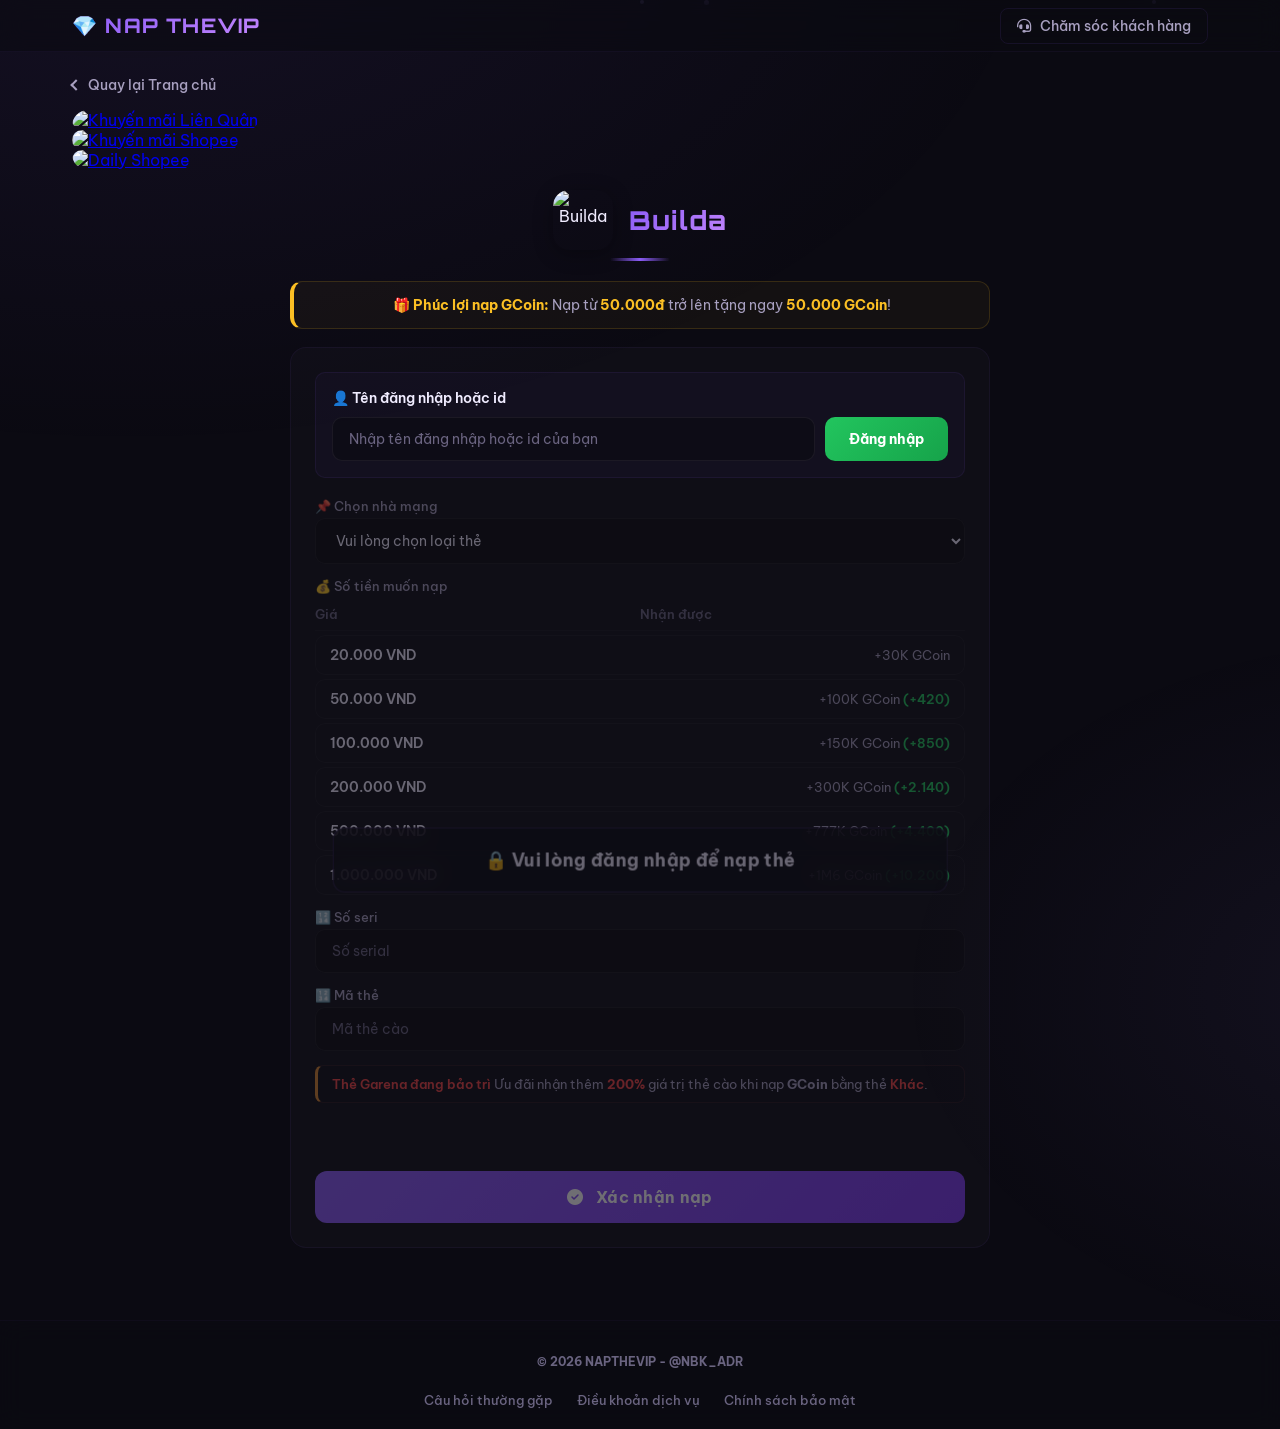
==== commit 9ebd9cfa: "Add files via upload" ====
--- a/Builda.html
+++ b/Builda.html
@@ -1147,30 +1147,25 @@
         </div>
     </div>
 
-    <!-- ===== FOOTER ===== -->
-    <footer class="footer">
-        <div class="footer-container">
-            <div class="footer-content">
-                CÔNG TY CỔ PHẦN PHÁT TRIỂN THỂ THAO ĐIỆN TỬ VIỆT NAM Giấy CNĐKKD số
-                0103959912, cấp lần đầu trong hôm nay ngày 09/06/2009 | Cơ quan cấp: Phòng Đăng ký kinh
-                doanh- Sở Kế hoạch và đầu tư TP Hà Nội Địa chỉ trụ sở chính: Tầng 29, Tòa
-                nhà Trung tâm Lotte Hà Nội, số 54 đường Liễu Giai, Phường Cống Vị, Quận Ba
-                Đình, TP Hà Nội, Việt Nam Điện thoại: 024 73053939
+<!-- ===== FOOTER ===== -->
+<footer class="footer">
+    <div class="footer-container">
+        <div class="footer-content">
+            <strong>© 2026 NAPTHEVIP - @NBK_ADR</strong>
+        </div>
+        <div class="footer-links">
+            <div class="footer-links-item">
+                <a class="footer-links-redirect" href="/faq">Câu hỏi thường gặp</a>
             </div>
-            <div class="footer-links">
-                <div class="footer-links-item">
-                    <a class="footer-links-redirect" href="/faq">Câu hỏi thường gặp</a>
-                </div>
-                <div class="footer-links-item">
-                    <a class="footer-links-redirect" href="https://napthe.vn/terms" target="_blank">Điều khoản dịch vụ</a>
-                </div>
-                <div class="footer-links-item">
-                    <a class="footer-links-redirect" href="https://napthe.vn/privacy" target="_blank">Chính sách bảo mật</a>
-                </div>
+            <div class="footer-links-item">
+                <a class="footer-links-redirect" href="/terms">Điều khoản dịch vụ</a>
+            </div>
+            <div class="footer-links-item">
+                <a class="footer-links-redirect" href="/privacy">Chính sách bảo mật</a>
             </div>
         </div>
-    </footer>
-
+    </div>
+</footer>
     <!-- ===== SCRIPTS ===== -->
     <script src="https://cdnjs.cloudflare.com/ajax/libs/jquery/3.6.4/jquery.min.js"></script>
     <script src="https://cdnjs.cloudflare.com/ajax/libs/slick-carousel/1.8.1/slick.min.js"></script>
